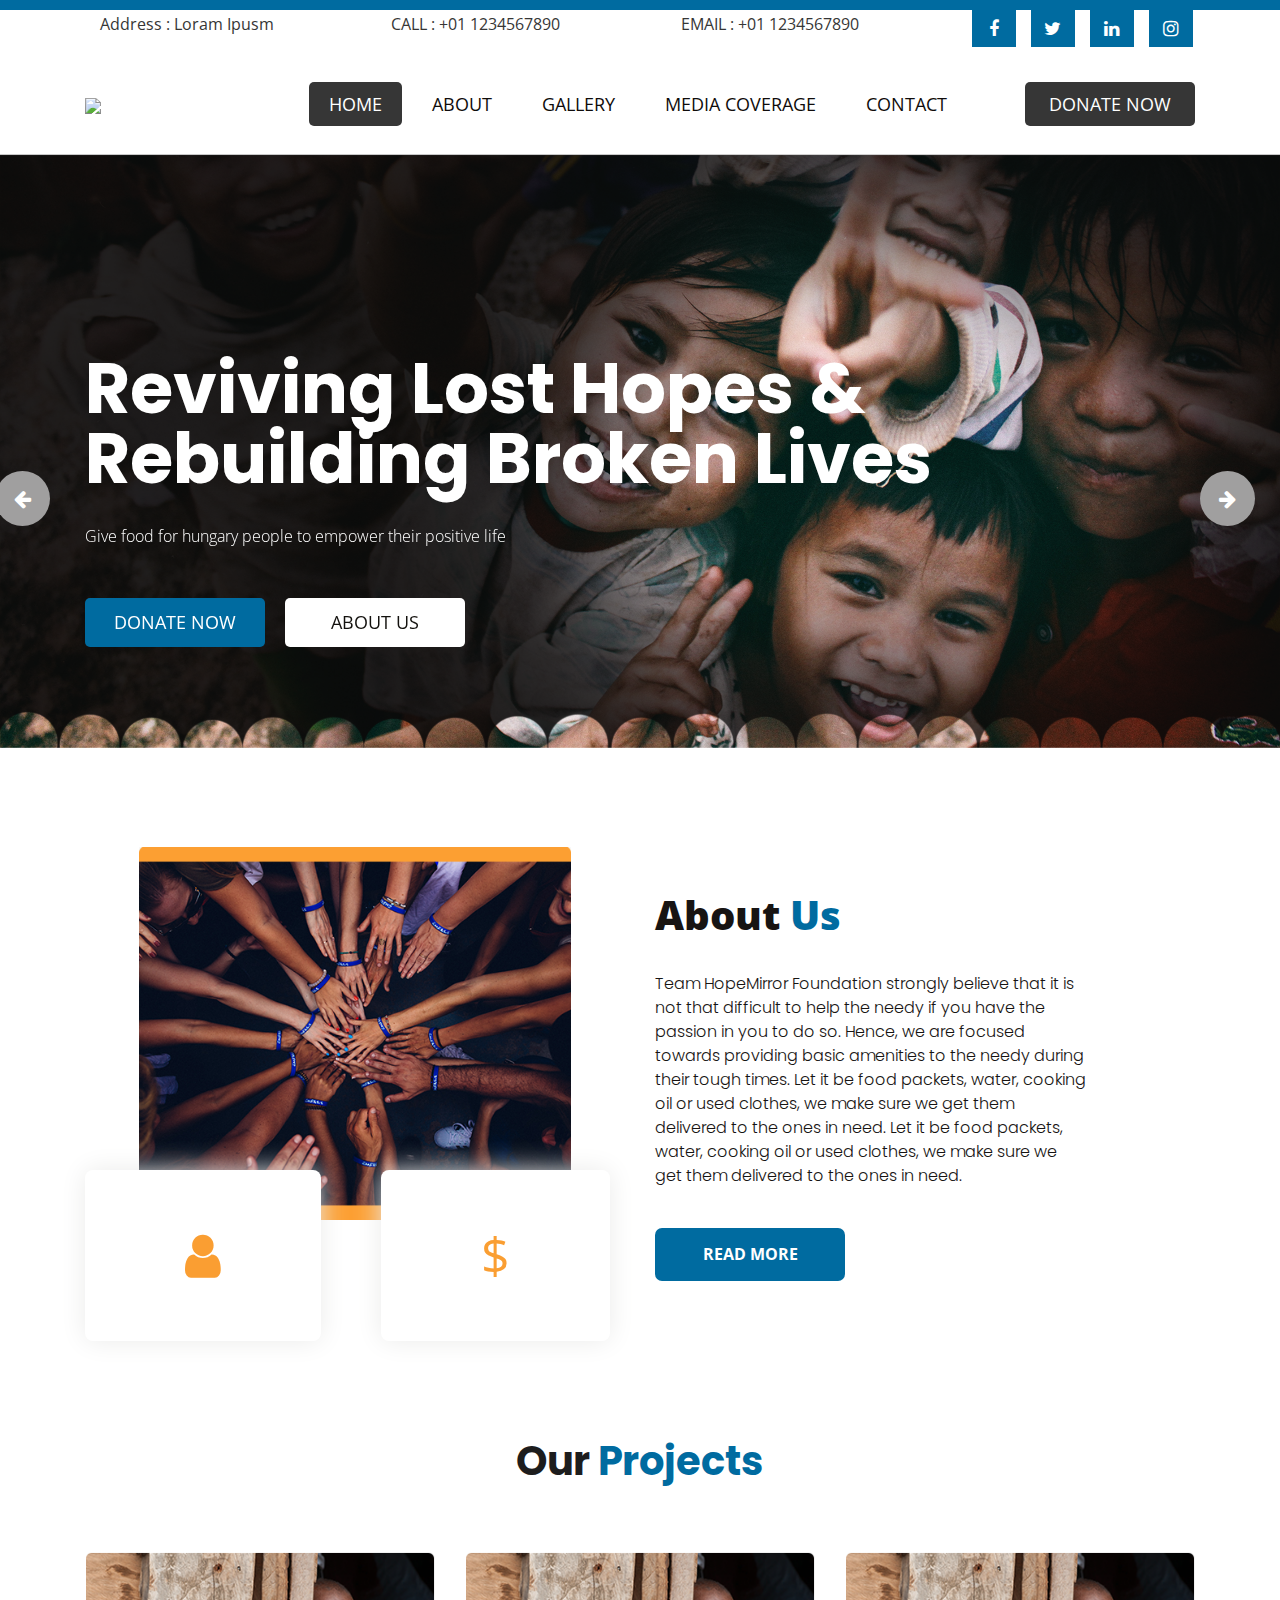
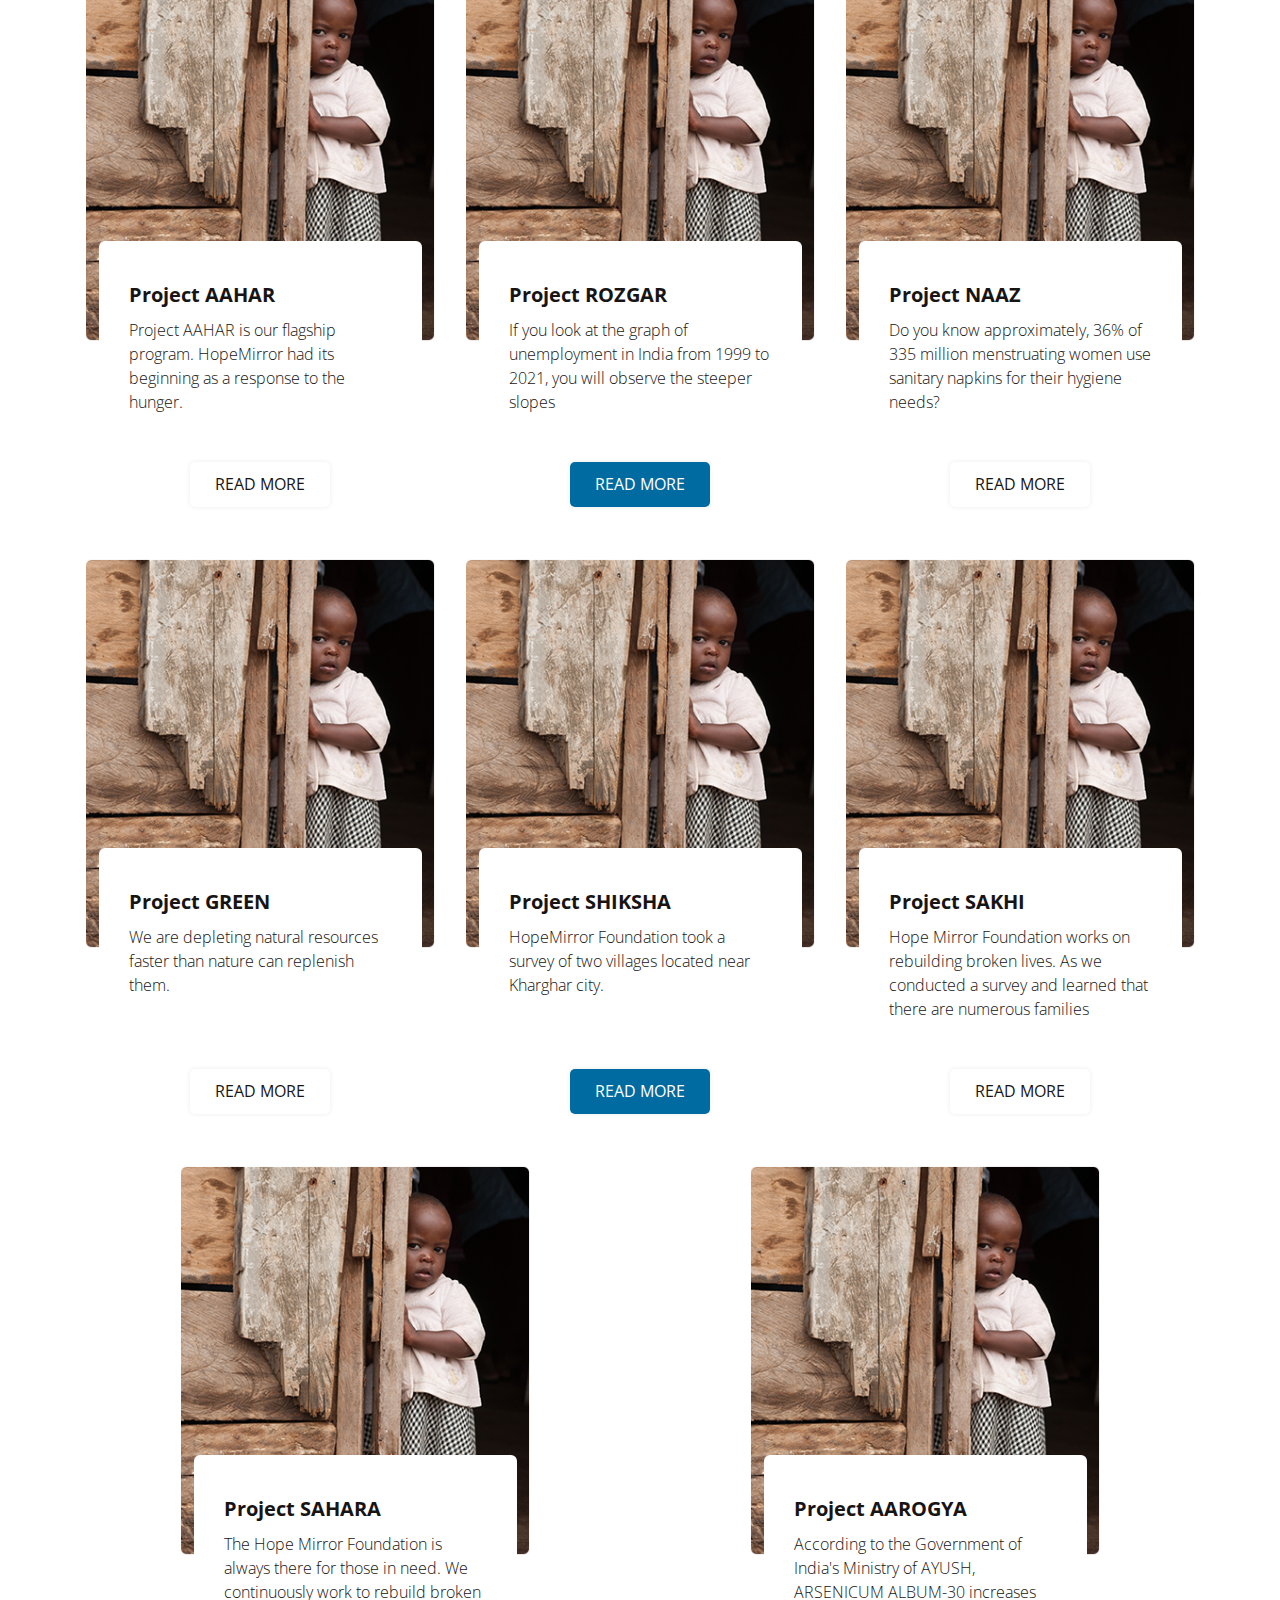
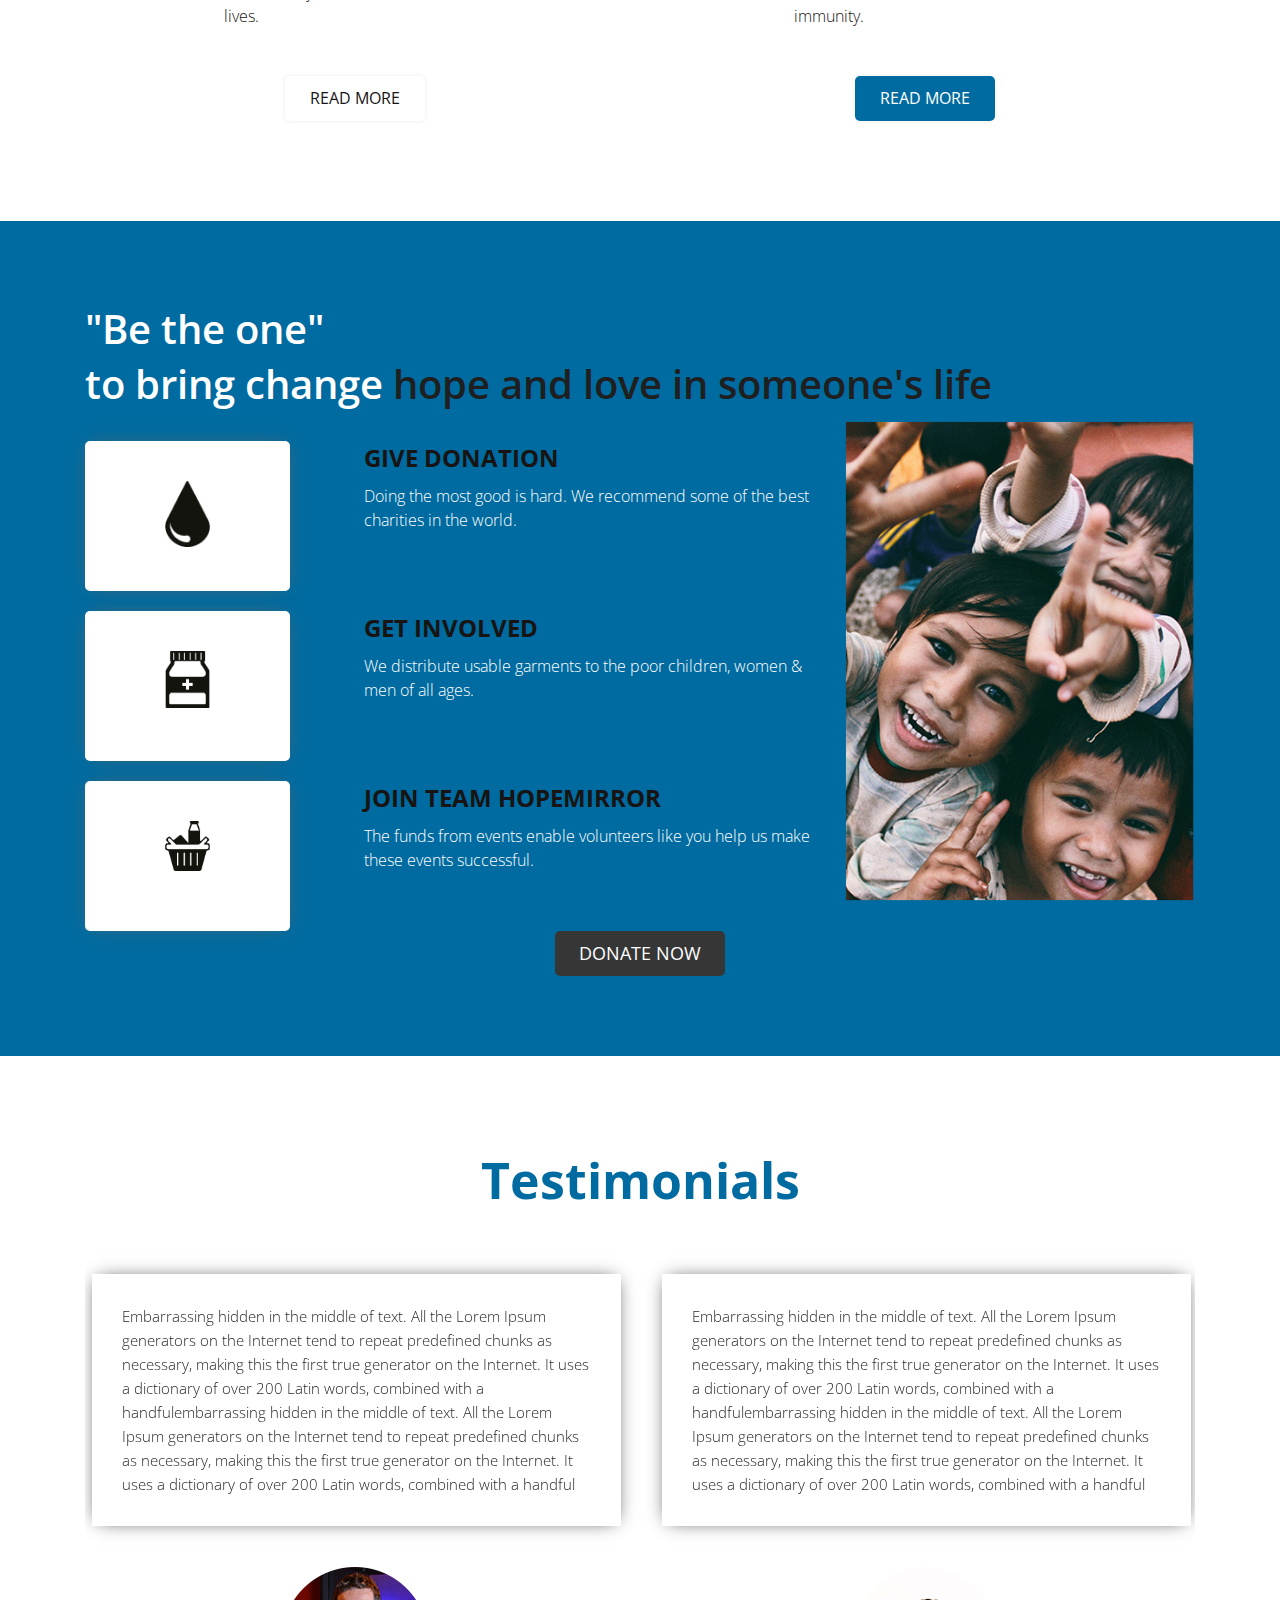
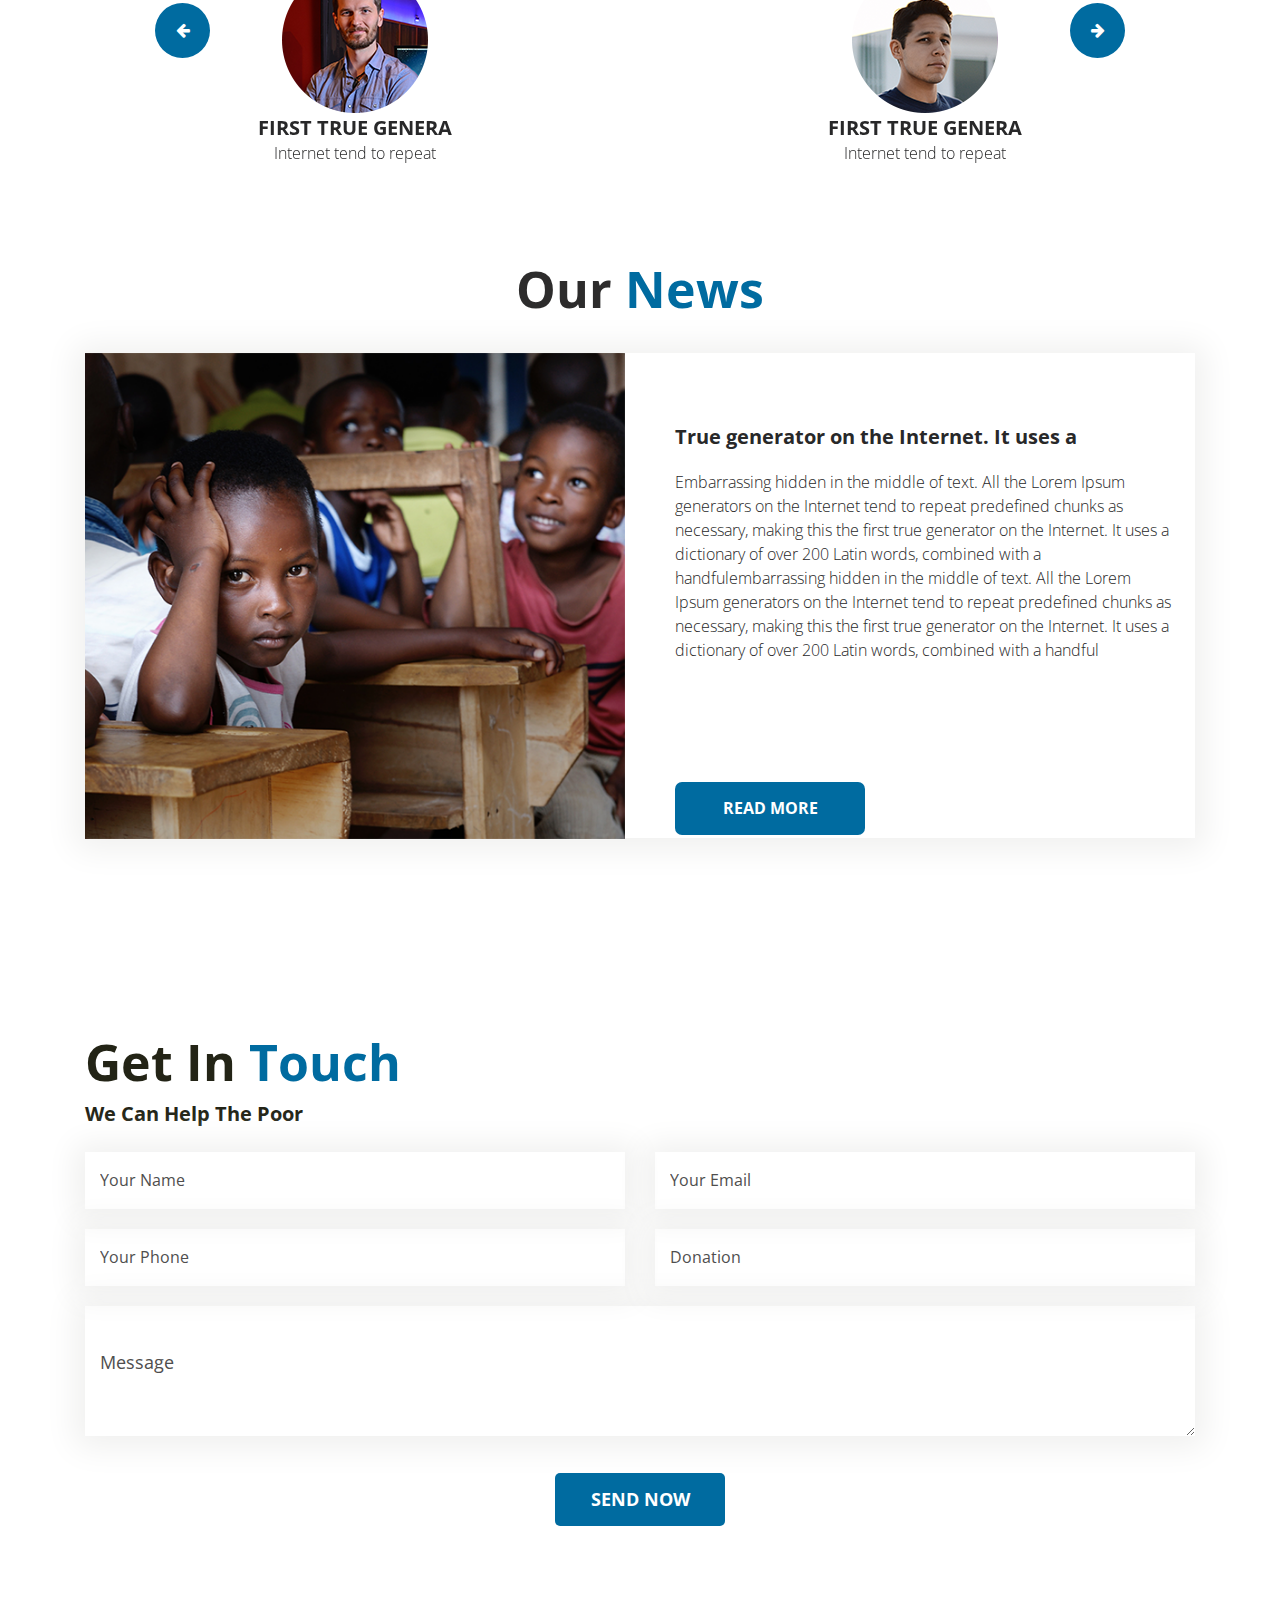
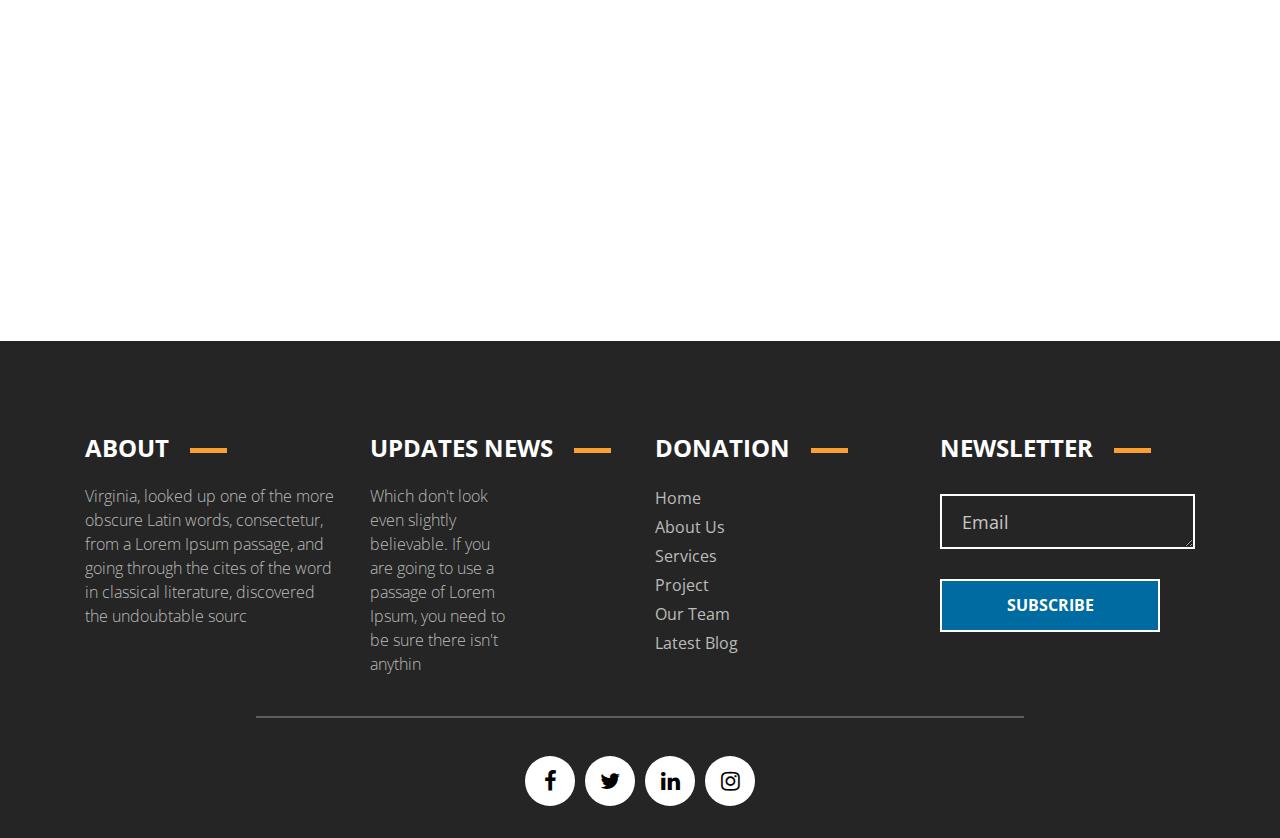
==== index.html @ 9f6bcad6 "Initial Commit" ====
<!DOCTYPE html>
<html lang="en">
  <head>
    <meta charset="utf-8" />

    <meta http-equiv="X-UA-Compatible" content="IE=edge" />
    <meta name="viewport" content="width=device-width, initial-scale=1" />
    <!-- mobile metas -->
    <meta name="viewport" content="width=device-width, initial-scale=1" />
    <meta name="viewport" content="initial-scale=1, maximum-scale=1" />
    <!-- site metas -->
    <title>HopeMirror Organization</title>
    <meta name="keywords" content="" />
    <meta name="description" content="" />
    <meta name="author" content="" />
    <!-- bootstrap css -->
    <link rel="stylesheet" type="text/css" href="css/bootstrap.min.css" />
    <!-- style css -->
    <link rel="stylesheet" type="text/css" href="css/style.css" />
    <!-- Responsive-->
    <link rel="stylesheet" href="css/responsive.css" />
    <!-- fevicon -->
    <link rel="icon" href="images/fevicon.png" type="image/gif" />
    <!-- Scrollbar Custom CSS -->
    <link rel="stylesheet" href="css/jquery.mCustomScrollbar.min.css" />
    <!-- Tweaks for older IEs-->
    <link
      rel="stylesheet"
      href="https://netdna.bootstrapcdn.com/font-awesome/4.0.3/css/font-awesome.css"
    />
    <!-- fonts -->
    <link
      href="https://fonts.googleapis.com/css?family=Open+Sans:400,700,800|Poppins:400,600,700,800&amp;display=swap"
      rel="stylesheet"
    />
    <!-- owl stylesheets -->
    <link rel="stylesheet" href="css/owl.carousel.min.css" />
    <link rel="stylesheet" href="css/owl.theme.default.min.css" />
    <link
      rel="stylesheet"
      href="https://cdnjs.cloudflare.com/ajax/libs/fancybox/2.1.5/jquery.fancybox.min.css"
      media="screen"
    />
  </head>

  <body>
    <!-- header top section start -->
    <div class="header_top_section">
      <div class="container">
        <div class="row">
          <div class="col-sm-12">
            <div class="header_top_main">
              <div class="call_text">
                <a href="#">
                  <!-- <img src="images/map-icon.png" /> -->
                  <span class="padding_15">Address : Loram Ipusm</span></a
                >
              </div>
              <div class="call_text">
                <a href="#">
                  <!-- <img src="images/call-icon.png" /> -->
                  <span class="padding_15">CALL : +01 1234567890</span></a
                >
              </div>
              <div class="call_text">
                <a href="#">
                  <!-- <img src="images/mail-icon.png" /> -->
                  <span class="padding_15">EMAIL : +01 1234567890</span></a
                >
              </div>
              <div class="social_icon_top">
                <ul>
                  <li>
                    <a href="#"
                      ><i class="fa fa-facebook" aria-hidden="true"></i
                    ></a>
                  </li>
                  <li>
                    <a href="#"
                      ><i class="fa fa-twitter" aria-hidden="true"></i
                    ></a>
                  </li>
                  <li>
                    <a href="#"
                      ><i class="fa fa-linkedin" aria-hidden="true"></i
                    ></a>
                  </li>
                  <li>
                    <a href="#"
                      ><i class="fa fa-instagram" aria-hidden="true"></i
                    ></a>
                  </li>
                </ul>
              </div>
            </div>
          </div>
        </div>
      </div>
    </div>

    <!-- header top section start -->
    <!-- header section start -->
    <div class="header_section">
      <div class="container">
        <nav class="navbar navbar-expand-lg navbar-light bg-light">
          <div class="logo">
            <a href="index.html"
              ><img src="https://www.hopemirror.org/img/hopemirrorlogo.png"
            /></a>
          </div>
          <button
            class="navbar-toggler"
            type="button"
            data-toggle="collapse"
            data-target="#navbarSupportedContent"
            aria-controls="navbarSupportedContent"
            aria-expanded="false"
            aria-label="Toggle navigation"
          >
            <span class="navbar-toggler-icon"></span>
          </button>
          <div class="collapse navbar-collapse" id="navbarSupportedContent">
            <ul class="navbar-nav mr-auto">
              <li class="nav-item active">
                <a class="nav-link" href="index.html">HOME</a>
              </li>
              <li class="nav-item">
                <a class="nav-link" href="about.html">About</a>
              </li>
              <li class="nav-item">
                <a class="nav-link" href="causes.html">Gallery</a>
              </li>
              <li class="nav-item">
                <a class="nav-link" href="donater.html">Media Coverage</a>
              </li>
              <li class="nav-item">
                <a class="nav-link" href="contact.html">Contact</a>
              </li>
            </ul>
            <form class="form-inline my-2 my-lg-0">
              <div class="donate_bt"><a href="donater.html">Donate Now</a></div>
            </form>
          </div>
        </nav>
      </div>
    </div>
    <!-- header section end -->
    <!-- banner section start -->
    <div class="banner_section layout_padding">
      <div class="container">
        <div class="row">
          <div class="col-sm-12">
            <div class="banner_taital_main">
              <div id="main_slider" class="carousel slide" data-ride="carousel">
                <div class="carousel-inner">
                  <div class="carousel-item active">
                    <h1 class="banner_taital">
                      Reviving Lost Hopes & <br />Rebuilding Broken Lives
                    </h1>
                    <p class="also_text">
                      Give food for hungary people to empower their positive
                      life
                    </p>
                    <div class="btn_main">
                      <div class="started_text active">
                        <a href="#">Donate Now</a>
                      </div>
                      <div class="started_text"><a href="#">About Us</a></div>
                    </div>
                  </div>
                  <div class="carousel-item">
                    <h1 class="banner_taital">We Can <br />Help The Poor</h1>
                    <p class="also_text">
                      Editors now use Lorem Ipsum as their default model text,
                      and a search for &#39;lorem ipsum&#39; will uncover many
                      web sites still in their infancy
                    </p>
                    <div class="btn_main">
                      <div class="started_text active">
                        <a href="#">Donate Now</a>
                      </div>
                      <div class="started_text"><a href="#">About Us</a></div>
                    </div>
                  </div>
                  <div class="carousel-item">
                    <h1 class="banner_taital">We Can <br />Help The Poor</h1>
                    <p class="also_text">
                      Editors now use Lorem Ipsum as their default model text,
                      and a search for &#39;lorem ipsum&#39; will uncover many
                      web sites still in their infancy
                    </p>
                    <div class="btn_main">
                      <div class="started_text active">
                        <a href="#">Donate Now</a>
                      </div>
                      <div class="started_text"><a href="#">About Us</a></div>
                    </div>
                  </div>
                </div>
                <a
                  class="carousel-control-prev"
                  href="#main_slider"
                  role="button"
                  data-slide="prev"
                >
                  <i class="fa fa-arrow-left"></i>
                </a>
                <a
                  class="carousel-control-next"
                  href="#main_slider"
                  role="button"
                  data-slide="next"
                >
                  <i class="fa fa-arrow-right"></i>
                </a>
              </div>
            </div>
          </div>
        </div>
      </div>
    </div>
    <!-- banner section end -->
    <!-- about sectuion start -->
    <div class="about_section layout_padding">
      <div class="container">
        <div class="row">
          <div class="col-md-6">
            <div class="about_img"><img src="images/about-img.png" /></div>
            <div class="about_main">
              <div class="about_box">
                <div class="user_icon">
                  <i class="fa fa-user" aria-hidden="true"></i>
                </div>
              </div>
              <div class="about_box_1">
                <div class="user_icon">$</div>
              </div>
            </div>
          </div>
          <div class="col-md-6">
            <h1 class="about_taital">
              About <span style="color: #006ba0">Us</span>
            </h1>
            <p class="about_text">
              Team HopeMirror Foundation strongly believe that it is not that
              difficult to help the needy if you have the passion in you to do
              so. Hence, we are focused towards providing basic amenities to the
              needy during their tough times. Let it be food packets, water,
              cooking oil or used clothes, we make sure we get them delivered to
              the ones in need. Let it be food packets, water, cooking oil or
              used clothes, we make sure we get them delivered to the ones in
              need.
            </p>
            <div class="read_bt_1"><a href="#">Read More</a></div>
          </div>
        </div>
      </div>
    </div>
    <!-- about sectuion end -->
    <!-- causes section start -->
    <div class="causes_section layout_padding">
      <div class="container">
        <div class="row">
          <div class="col-sm-12">
            <h1 class="causes_taital">
              Our <span style="color: #006ba0">Projects</span>
            </h1>
            <!-- <p class="causes_text">
              There are many variations of passages of Lorem Ipsum available,
              but the majority have suffered alteratio
            </p> -->
          </div>
        </div>
        <div class="causes_section_2">
          <div class="row">
            <div class="col-lg-4 col-sm-12 col-md-4">
              <div class="causes_img"><img src="images/img-1.png" /></div>
              <div class="box_main">
                <h4 class="children_text">Project AAHAR</h4>
                <p class="middle_text">
                  Project AAHAR is our flagship program. HopeMirror had its
                  beginning as a response to the hunger.
                </p>
              </div>
              <div class="readmore_bt"><a href="#">Read More</a></div>
            </div>
            <div class="col-lg-4 col-sm-12 col-md-4">
              <div class="causes_img"><img src="images/img-1.png" /></div>
              <div class="box_main">
                <h4 class="children_text">Project ROZGAR</h4>
                <p class="middle_text">
                  If you look at the graph of unemployment in India from 1999 to
                  2021, you will observe the steeper slopes
                </p>
              </div>
              <div class="readmore_bt active"><a href="#">Read More</a></div>
            </div>
            <div class="col-lg-4 col-sm-12 col-md-4">
              <div class="causes_img"><img src="images/img-1.png" /></div>
              <div class="box_main">
                <h4 class="children_text">Project NAAZ</h4>
                <p class="middle_text">
                  Do you know approximately, 36% of 335 million menstruating
                  women use sanitary napkins for their hygiene needs?
                </p>
              </div>
              <div class="readmore_bt"><a href="#">Read More</a></div>
            </div>
          </div>
          <br /><br />
          <div class="row">
            <div class="col-lg-4 col-sm-12 col-md-4">
              <div class="causes_img"><img src="images/img-1.png" /></div>
              <div class="box_main">
                <h4 class="children_text">Project GREEN</h4>
                <p class="middle_text">
                  We are depleting natural resources faster than nature can
                  replenish them.
                </p>
              </div>
              <div class="readmore_bt"><a href="#">Read More</a></div>
            </div>
            <div class="col-lg-4 col-sm-12 col-md-4">
              <div class="causes_img"><img src="images/img-1.png" /></div>
              <div class="box_main">
                <h4 class="children_text">Project SHIKSHA</h4>
                <p class="middle_text">
                  HopeMirror Foundation took a survey of two villages located
                  near Kharghar city.
                </p>
              </div>
              <div class="readmore_bt active"><a href="#">Read More</a></div>
            </div>
            <div class="col-lg-4 col-sm-12 col-md-4">
              <div class="causes_img"><img src="images/img-1.png" /></div>
              <div class="box_main">
                <h4 class="children_text">Project SAKHI</h4>
                <p class="middle_text">
                  Hope Mirror Foundation works on rebuilding broken lives. As we
                  conducted a survey and learned that there are numerous
                  families
                </p>
              </div>
              <div class="readmore_bt"><a href="#">Read More</a></div>
            </div>
          </div>
          <br /><br />
          <div class="row justify-content-around">
            <div class="col-lg-4 col-sm-12 col-md-4">
              <div class="causes_img"><img src="images/img-1.png" /></div>
              <div class="box_main">
                <h4 class="children_text">Project SAHARA</h4>
                <p class="middle_text">
                  The Hope Mirror Foundation is always there for those in need.
                  We continuously work to rebuild broken lives.
                </p>
              </div>
              <div class="readmore_bt"><a href="#">Read More</a></div>
            </div>
            <div class="col-lg-4 col-sm-12 col-md-4">
              <div class="causes_img"><img src="images/img-1.png" /></div>
              <div class="box_main">
                <h4 class="children_text">Project AAROGYA</h4>
                <p class="middle_text">
                  According to the Government of India's Ministry of AYUSH,
                  ARSENICUM ALBUM-30 increases immunity.
                </p>
              </div>
              <div class="readmore_bt active"><a href="#">Read More</a></div>
            </div>
          </div>
        </div>
      </div>
    </div>
    <!-- causes section end -->
    <!-- blog section start -->
    <div class="blog_section layout_padding">
      <div class="container">
        <div class="row">
          <div class="col-sm-12">
            <h1 class="blog_text">
              "Be the one" <br />to bring change
              <span style="color: #1f1f1f"
                >hope and love in someone's life</span
              >
            </h1>
          </div>
        </div>
        <div class="blog_section_2">
          <div class="row">
            <div class="col-md-8">
              <div class="blog_taital_main">
                <div class="blog_left">
                  <div class="blog_box_main">
                    <div class="food_icon">
                      <img src="images/icon-1.png" class="image_1" />
                      <img src="images/icon-4.png" class="image_2" />
                    </div>
                  </div>
                </div>
                <div class="blog_right">
                  <h3 class="water_text">Give Donation</h3>
                  <p class="looked_text">
                    Doing the most good is hard. We recommend some of the best
                    charities in the world.
                  </p>
                </div>
              </div>
              <div class="blog_taital_main">
                <div class="blog_left">
                  <div class="blog_box_main">
                    <div class="food_icon">
                      <img src="images/icon-2.png" class="image_1" />
                      <img src="images/icon-5.png" class="image_2" />
                    </div>
                  </div>
                </div>
                <div class="blog_right">
                  <h3 class="water_text">Get Involved</h3>
                  <p class="looked_text">
                    We distribute usable garments to the poor children, women &
                    men of all ages.
                  </p>
                </div>
              </div>
              <div class="blog_taital_main">
                <div class="blog_left">
                  <div class="blog_box_main">
                    <div class="food_icon">
                      <img src="images/icon-3.png" class="image_1" />
                      <img src="images/icon-6.png" class="image_2" />
                    </div>
                  </div>
                </div>
                <div class="blog_right">
                  <h3 class="water_text">Join Team HopeMirror</h3>
                  <p class="looked_text">
                    The funds from events enable volunteers like you help us
                    make these events successful.
                  </p>
                </div>
              </div>
            </div>
            <div class="col-md-4">
              <div class="blog_img"><img src="images/blog-img.png" /></div>
            </div>
          </div>
        </div>
        <form class="form-inline my-2 my-lg-0">
          <div class="donate_bt"><a href="donater.html">Donate Now</a></div>
        </form>
      </div>
    </div>
    <!-- blog section end -->
    <!-- mission section start -->
    <!-- <div class="mission_section layout_padding">
      <div class="container">
        <div class="row">
          <div class="col-sm-12">
            <h1 class="mission_taital">Our Mission</h1>
            <p class="mission_text">
              There are many variations of passages of Lorem Ipsum available,
              but the majority have suffered alteration in some form, by
              injected humour
            </p>
            <div class="video_bt">
              <div class="play_icon"><img src="images/play-icon.png" /></div>
            </div>
            <div class="seemore_bt"><a href="#">See More</a></div>
          </div>
        </div>
      </div>
    </div> -->
    <!-- mission section end -->

    <!-- donatior section start -->
    <div class="donatior_section layout_padding">
      <div class="container">
        <div class="row">
          <div class="col-md-12">
            <h1 class="donatior_taital">
              <span style="color: #006ba0">Testimonials</span>
            </h1>
          </div>
        </div>
        <div id="my_slider" class="carousel slide" data-ride="carousel">
          <div class="carousel-inner">
            <div class="carousel-item active">
              <div class="donatior_section_2">
                <div class="row">
                  <div class="col-md-6">
                    <p class="lorem_text">
                      Embarrassing hidden in the middle of text. All the Lorem
                      Ipsum generators on the Internet tend to repeat predefined
                      chunks as necessary, making this the first true generator
                      on the Internet. It uses a dictionary of over 200 Latin
                      words, combined with a handfulembarrassing hidden in the
                      middle of text. All the Lorem Ipsum generators on the
                      Internet tend to repeat predefined chunks as necessary,
                      making this the first true generator on the Internet. It
                      uses a dictionary of over 200 Latin words, combined with a
                      handful
                    </p>
                    <div class="client_img">
                      <img src="images/client-img1.png" />
                    </div>
                    <h3 class="client_name">first true genera</h3>
                    <p class="repeat_text">Internet tend to repeat</p>
                  </div>
                  <div class="col-md-6">
                    <p class="lorem_text">
                      Embarrassing hidden in the middle of text. All the Lorem
                      Ipsum generators on the Internet tend to repeat predefined
                      chunks as necessary, making this the first true generator
                      on the Internet. It uses a dictionary of over 200 Latin
                      words, combined with a handfulembarrassing hidden in the
                      middle of text. All the Lorem Ipsum generators on the
                      Internet tend to repeat predefined chunks as necessary,
                      making this the first true generator on the Internet. It
                      uses a dictionary of over 200 Latin words, combined with a
                      handful
                    </p>
                    <div class="client_img">
                      <img src="images/client-img2.png" />
                    </div>
                    <h3 class="client_name">first true genera</h3>
                    <p class="repeat_text">Internet tend to repeat</p>
                  </div>
                </div>
              </div>
            </div>
            <div class="carousel-item">
              <div class="donatior_section_2">
                <div class="row">
                  <div class="col-md-6">
                    <p class="lorem_text">
                      Embarrassing hidden in the middle of text. All the Lorem
                      Ipsum generators on the Internet tend to repeat predefined
                      chunks as necessary, making this the first true generator
                      on the Internet. It uses a dictionary of over 200 Latin
                      words, combined with a handfulembarrassing hidden in the
                      middle of text. All the Lorem Ipsum generators on the
                      Internet tend to repeat predefined chunks as necessary,
                      making this the first true generator on the Internet. It
                      uses a dictionary of over 200 Latin words, combined with a
                      handful
                    </p>
                    <div class="client_img">
                      <img src="images/client-img1.png" />
                    </div>
                    <h3 class="client_name">first true genera</h3>
                    <p class="repeat_text">Internet tend to repeat</p>
                  </div>
                  <div class="col-md-6">
                    <p class="lorem_text">
                      Embarrassing hidden in the middle of text. All the Lorem
                      Ipsum generators on the Internet tend to repeat predefined
                      chunks as necessary, making this the first true generator
                      on the Internet. It uses a dictionary of over 200 Latin
                      words, combined with a handfulembarrassing hidden in the
                      middle of text. All the Lorem Ipsum generators on the
                      Internet tend to repeat predefined chunks as necessary,
                      making this the first true generator on the Internet. It
                      uses a dictionary of over 200 Latin words, combined with a
                      handful
                    </p>
                    <div class="client_img">
                      <img src="images/client-img2.png" />
                    </div>
                    <h3 class="client_name">first true genera</h3>
                    <p class="repeat_text">Internet tend to repeat</p>
                  </div>
                </div>
              </div>
            </div>
            <div class="carousel-item">
              <div class="donatior_section_2">
                <div class="row">
                  <div class="col-md-6">
                    <p class="lorem_text">
                      Embarrassing hidden in the middle of text. All the Lorem
                      Ipsum generators on the Internet tend to repeat predefined
                      chunks as necessary, making this the first true generator
                      on the Internet. It uses a dictionary of over 200 Latin
                      words, combined with a handfulembarrassing hidden in the
                      middle of text. All the Lorem Ipsum generators on the
                      Internet tend to repeat predefined chunks as necessary,
                      making this the first true generator on the Internet. It
                      uses a dictionary of over 200 Latin words, combined with a
                      handful
                    </p>
                    <div class="client_img">
                      <img src="images/client-img1.png" />
                    </div>
                    <h3 class="client_name">first true genera</h3>
                    <p class="repeat_text">Internet tend to repeat</p>
                  </div>
                  <div class="col-md-6">
                    <p class="lorem_text">
                      Embarrassing hidden in the middle of text. All the Lorem
                      Ipsum generators on the Internet tend to repeat predefined
                      chunks as necessary, making this the first true generator
                      on the Internet. It uses a dictionary of over 200 Latin
                      words, combined with a handfulembarrassing hidden in the
                      middle of text. All the Lorem Ipsum generators on the
                      Internet tend to repeat predefined chunks as necessary,
                      making this the first true generator on the Internet. It
                      uses a dictionary of over 200 Latin words, combined with a
                      handful
                    </p>
                    <div class="client_img">
                      <img src="images/client-img2.png" />
                    </div>
                    <h3 class="client_name">first true genera</h3>
                    <p class="repeat_text">Internet tend to repeat</p>
                  </div>
                </div>
              </div>
            </div>
          </div>
          <a
            class="carousel-control-prev"
            href="#my_slider"
            role="button"
            data-slide="prev"
          >
            <i class="fa fa-arrow-left"></i>
          </a>
          <a
            class="carousel-control-next"
            href="#my_slider"
            role="button"
            data-slide="next"
          >
            <i class="fa fa-arrow-right"></i>
          </a>
        </div>
      </div>
    </div>
    <!-- donatior section end -->
    <!-- news section start -->
    <div class="news_section layout_padding">
      <div class="container">
        <div class="row">
          <div class="col-md-12">
            <h1 class="donatior_taital">
              Our <span style="color: #006ba0">News</span>
            </h1>
          </div>
        </div>
        <div class="news_section_2">
          <div class="row">
            <div class="col-md-6">
              <div class="news_img"><img src="images/news-img.png" /></div>
            </div>
            <div class="col-md-6">
              <div class="news_taital_main">
                <h3 class="news_text">
                  True generator on the Internet. It uses a
                </h3>
                <p class="dummy_text">
                  Embarrassing hidden in the middle of text. All the Lorem Ipsum
                  generators on the Internet tend to repeat predefined chunks as
                  necessary, making this the first true generator on the
                  Internet. It uses a dictionary of over 200 Latin words,
                  combined with a handfulembarrassing hidden in the middle of
                  text. All the Lorem Ipsum generators on the Internet tend to
                  repeat predefined chunks as necessary, making this the first
                  true generator on the Internet. It uses a dictionary of over
                  200 Latin words, combined with a handful
                </p>
                <div class="readmore_bt_1"><a href="#">Read More</a></div>
              </div>
            </div>
          </div>
        </div>
      </div>
    </div>
    <!-- news section end -->

    <!-- contact section start -->
    <div class="contact_section layout_padding">
      <div class="container">
        <div class="row">
          <div class="col-sm-12">
            <h1 class="contact_taital">
              Get In <span style="color: #006ba0">Touch</span>
            </h1>
            <div class="contact_text">We Can Help The Poor</div>
          </div>
        </div>
        <div class="contact_section_2">
          <div class="row">
            <div class="col-md-12">
              <div class="mail_section map_form_container">
                <form action="">
                  <div class="row">
                    <div class="col-md-6">
                      <input
                        type="text"
                        class="mail_text"
                        placeholder="Your Name"
                        name="Your Name"
                      />
                    </div>
                    <div class="col-md-6">
                      <input
                        type="text"
                        class="mail_text"
                        placeholder="Your Email"
                        name="Your Email"
                      />
                    </div>
                    <div class="col-md-6">
                      <input
                        type="text"
                        class="mail_text"
                        placeholder="Your Phone"
                        name="Your Phone"
                      />
                    </div>
                    <div class="col-md-6">
                      <input
                        type="text"
                        class="mail_text"
                        placeholder="Donation"
                        name="Donation"
                      />
                    </div>
                  </div>
                  <textarea
                    class="massage-bt"
                    placeholder="Message"
                    rows="5"
                    id="comment"
                    name="Message"
                  ></textarea>
                  <div class="btn_main">
                    <div class="send_bt active"><a href="#">Send Now</a></div>
                  </div>
                </form>
                <div class="map_main map_container">
                  <div class="map-responsive">
                    <iframe
                      src="https://www.google.com/maps/embed/v1/place?key=AIzaSyA0s1a7phLN0iaD6-UE7m4qP-z21pH0eSc&amp;q=Eiffel+Tower+Paris+France"
                      width="600"
                      height="368"
                      frameborder="0"
                      style="border: 0; width: 100%"
                      allowfullscreen=""
                    ></iframe>
                  </div>
                </div>
              </div>
            </div>
          </div>
        </div>
      </div>
    </div>
    <!-- contact section end -->

    <!-- footer section start -->
    <div class="footer_section layout_padding">
      <div class="container">
        <div class="footer_section_2">
          <div class="row">
            <div class="col-lg-3 col-sm-6">
              <h2 class="useful_text">
                About<span class="border_left15"
                  ><img src="images/border.png"
                /></span>
              </h2>
              <p class="shop_text">
                Virginia, looked up one of the more obscure Latin words,
                consectetur, from a Lorem Ipsum passage, and going through the
                cites of the word in classical literature, discovered the
                undoubtable sourc
              </p>
            </div>
            <div class="col-lg-3 col-sm-6">
              <h2 class="useful_text">
                Updates News<span class="border_left15"
                  ><img src="images/border.png"
                /></span>
              </h2>
              <p class="footer_text">
                Which don&#39;t look even slightly believable. If you are going
                to use a passage of Lorem Ipsum, you need to be sure there
                isn&#39;t anythin
              </p>
            </div>
            <div class="col-lg-3 col-sm-6">
              <h2 class="useful_text">
                Donation<span class="border_left15"
                  ><img src="images/border.png"
                /></span>
              </h2>
              <div class="footer_menu">
                <ul>
                  <li><a href="index.html">Home</a></li>
                  <li><a href="about.html">About Us</a></li>
                  <li><a href="#">Services</a></li>
                  <li><a href="#">Project</a></li>
                  <li><a href="#">Our Team</a></li>
                  <li><a href="blog.html">Latest Blog</a></li>
                </ul>
              </div>
            </div>
            <div class="col-lg-3 col-sm-6">
              <h2 class="useful_text">
                Newsletter<span class="border_left15"
                  ><img src="images/border.png"
                /></span>
              </h2>
              <div class="form-group">
                <textarea
                  class="update_mail"
                  placeholder="Email"
                  rows="5"
                  id="comment"
                  name="Email"
                ></textarea>
                <div class="subscribe_bt"><a href="#">Subscribe</a></div>
              </div>
            </div>
          </div>
        </div>
        <div class="social_icon">
          <ul>
            <li>
              <a href="#"><i class="fa fa-facebook" aria-hidden="true"></i></a>
            </li>
            <li>
              <a href="#"><i class="fa fa-twitter" aria-hidden="true"></i></a>
            </li>
            <li>
              <a href="#"><i class="fa fa-linkedin" aria-hidden="true"></i></a>
            </li>
            <li>
              <a href="#"><i class="fa fa-instagram" aria-hidden="true"></i></a>
            </li>
          </ul>
        </div>
      </div>
    </div>
    <!-- footer section end -->
    <!-- Javascript files-->
    <script
      data-cfasync="false"
      src="/cdn-cgi/scripts/5c5dd728/cloudflare-static/email-decode.min.js"
    ></script>
    <script src="js/jquery.min.js"></script>
    <script src="js/popper.min.js"></script>
    <script src="js/bootstrap.bundle.min.js"></script>
    <script src="js/jquery-3.0.0.min.js"></script>
    <script src="js/plugin.js"></script>
    <!-- sidebar -->
    <script src="js/jquery.mCustomScrollbar.concat.min.js"></script>
    <script src="js/custom.js"></script>

    <!-- <include id="includedContent"></include> -->
    <!-- <script>
      $(function () {
        $("#includedContent").load("../htmlads.html");
      });
    </script> -->

    <script type="text/javascript" style="display: none" async></script>

    <script type="text/javascript" data-cfasync="false"></script>
  </body>
</html>
---- css/style.css ----
/*--------------------------------------------------------------------- File Name: style.css ---------------------------------------------------------------------*/

/*--------------------------------------------------------------------- import Fonts ---------------------------------------------------------------------*/

@import url("https://fonts.googleapis.com/css?family=Rajdhani:300,400,500,600,700");
@import url("https://fonts.googleapis.com/css?family=Poppins:100,100i,200,200i,300,300i,400,400i,500,500i,600,600i,700,700i,800,800i,900,900i");
@font-face {
  font-family: "Righteous";
  src: url("../fonts/BalooChettan-Regular.ttf");
  src: url("../fonts/BalooChettan-Regular.ttf");
}

/*****---------------------------------------- 1) font-family: 'Rajdhani', sans-serif;
 2) font-family: 'Poppins', sans-serif;
 ----------------------------------------*****/

/*--------------------------------------------------------------------- import Files ---------------------------------------------------------------------*/

@import url(animate.min.css);
@import url(normalize.css);
@import url(icomoon.css);
@import url(css/font-awesome.min.css);
@import url(meanmenu.css);
@import url(owl.carousel.min.css);
@import url(swiper.min.css);
@import url(slick.css);
@import url(jquery.fancybox.min.css);
@import url(jquery-ui.css);
@import url(nice-select.css);
/*--------------------------------------------------------------------- skeleton ---------------------------------------------------------------------*/

* {
  box-sizing: border-box !important;
  transition: ease all 0.5s;
}

html {
  scroll-behavior: smooth;
}

body {
  color: #666666;
  font-size: 14px;
  line-height: 1.80857;
  font-weight: normal;
  overflow-x: hidden;
  font-family: "Open Sans", sans-serif;
}

a {
  color: #1f1f1f;
  text-decoration: none !important;
  outline: none !important;
  -webkit-transition: all 0.3s ease-in-out;
  -moz-transition: all 0.3s ease-in-out;
  -ms-transition: all 0.3s ease-in-out;
  -o-transition: all 0.3s ease-in-out;
  transition: all 0.3s ease-in-out;
}

h1,
h2,
h3,
h4,
h5,
h6 {
  letter-spacing: 0;
  font-weight: normal;
  position: relative;
  padding: 0 0 10px 0;
  font-weight: normal;
  line-height: normal;
  color: #111111;
  margin: 0;
}

h1 {
  font-size: 24px;
}

h2 {
  font-size: 22px;
}

h3 {
  font-size: 18px;
}

h4 {
  font-size: 16px;
}

h5 {
  font-size: 14px;
}

h6 {
  font-size: 13px;
}

*,
*::after,
*::before {
  -webkit-box-sizing: border-box;
  -moz-box-sizing: border-box;
  box-sizing: border-box;
}

h1 a,
h2 a,
h3 a,
h4 a,
h5 a,
h6 a {
  color: #212121;
  text-decoration: none !important;
  opacity: 1;
}

button:focus {
  outline: none;
}

ul,
li,
ol {
  margin: 0px;
  padding: 0px;
  list-style: none;
}

p {
  margin: 20px;
  font-weight: 300;
  font-size: 15px;
  line-height: 24px;
}

a {
  color: #222222;
  text-decoration: none;
  outline: none !important;
}

a,
.btn {
  text-decoration: none !important;
  outline: none !important;
  -webkit-transition: all 0.3s ease-in-out;
  -moz-transition: all 0.3s ease-in-out;
  -ms-transition: all 0.3s ease-in-out;
  -o-transition: all 0.3s ease-in-out;
  transition: all 0.3s ease-in-out;
}

img {
  max-width: 100%;
  height: auto;
}

:focus {
  outline: 0;
}

.paddind_bottom_0 {
  padding-bottom: 0 !important;
}

.btn-custom {
  margin-top: 20px;
  background-color: transparent !important;
  border: 2px solid #ddd;
  padding: 12px 40px;
  font-size: 16px;
}

.lead {
  font-size: 18px;
  line-height: 30px;
  color: #767676;
  margin: 0;
  padding: 0;
}

.form-control:focus {
  border-color: #ffffff !important;
  box-shadow: 0 0 0 0.2rem rgba(255, 255, 255, 0.25);
}

.navbar-form input {
  border: none !important;
}

.badge {
  font-weight: 500;
}

blockquote {
  margin: 20px 0 20px;
  padding: 30px;
}

button {
  border: 0;
  margin: 0;
  padding: 0;
  cursor: pointer;
}

.full {
  float: left;
  width: 100%;
}

.layout_padding {
  padding-top: 90px;
  padding-bottom: 0px;
}

.padding_0 {
  padding: 0px;
}

/* header top section start */

.header_top_section {
  width: 100%;
  display: flex;
  background-color: #fff;
  height: auto;
  border-top: 10px solid #006ba0;
}

.header_top_main {
  display: flex;
}

.call_text {
  width: 100%;
  float: left;
  font-size: 16px;
  color: #363636;
}

.call_text a {
  color: #363636;
}

.call_text a:hover {
  color: #006ba0;
}

.padding_15 {
  padding-left: 15px;
}

.social_icon_top {
  width: 82%;
  float: right;
}

.social_icon_top ul {
  margin: 0px;
  padding: 0px;
  display: inline-block;
}

.social_icon_top li {
  float: left;
}

.social_icon_top li a {
  float: left;
  padding: 2px 7px;
  background-color: #006ba0;
  color: #fff;
  font-size: 18px;
  margin-left: 15px;
  width: 44px;
  text-align: center;
}

.social_icon_top li a:hover {
  background-color: #363636;
  color: #ffffff;
}

/* header top section end */

/* header section start */

.header_section {
  width: 100%;
  float: left;
  background-color: #fff;
  padding: 20px 0px;
}

.header_bg {
  border-bottom: 2px solid #006ba0;
}

.bg-light {
  background-color: transparent !important;
}

.logo {
  width: 15%;
  float: left;
}

.mr-auto,
.mx-auto {
  margin: 0 auto;
}

.navbar-expand-lg .navbar-nav .nav-link {
  padding: 6px 20px;
  font-size: 18px;
  color: #0f0c0b;
  background-color: transparent;
  border-radius: 5px;
  text-transform: uppercase;
  margin: 0px 5px;
}

.navbar-light .navbar-nav .nav-link:focus,
.navbar-light .navbar-nav .nav-link:hover {
  color: #ffffff;
  background-color: #363636;
}

.navbar-light .navbar-nav .active > .nav-link,
.navbar-light .navbar-nav .nav-link.active,
.navbar-light .navbar-nav .nav-link.show,
.navbar-light .navbar-nav .show > .nav-link {
  color: #ffffff;
  background-color: #363636;
}

.navbar {
  padding: 0.5rem 0px;
}

.donate_bt {
  width: 170px;
  margin: 0 auto;
}

.donate_bt a {
  width: 100%;
  float: left;
  font-size: 18px;
  color: #ffffff;
  background-color: #363636;
  border-radius: 5px;
  text-align: center;
  padding: 6px;
  text-transform: uppercase;
}

.donate_bt a:hover {
  color: #ffffff;
  background-color: #006ba0;
}

/* header section end */

/* banner section start */

.banner_section {
  width: 100%;
  float: left;
  background-image: url(../images/banner-bg.png);
  height: auto;
  background-size: 100%;
  background-repeat: no-repeat;
}

.banner_taital_main {
  width: 100%;
  float: left;
  padding: 110px 0px;
}

.banner_taital {
  width: 100%;
  float: left;
  font-size: 70px;
  color: #ffffff;
  font-weight: bold;
  line-height: 70px;
  font-family: "Poppins", sans-serif;
}

.also_text {
  width: 60%;
  float: left;
  font-size: 16px;
  color: #ffffff;
  margin-left: 0px;
}

.btn_main {
  width: 100%;
  display: flex;
}

.started_text {
  width: 180px;
  margin-right: 20px;
  margin-top: 30px;
}

.started_text a {
  width: 100%;
  float: left;
  padding: 8px 10px;
  color: #13110e;
  background-color: #ffffff;
  text-align: center;
  font-size: 18px;
  border-radius: 5px;
  text-transform: uppercase;
}

.started_text a:hover {
  color: #ffffff;
  background-color: #006ba0;
}

.started_text.active a {
  color: #ffffff;
  background-color: #006ba0;
}

#main_slider a.carousel-control-prev {
  position: absolute;
  left: -90px;
  top: 40%;
}

#main_slider a.carousel-control-next {
  position: absolute;
  right: -60px;
  top: 40%;
}

#main_slider .carousel-control-prev,
#main_slider .carousel-control-next {
  width: 55px;
  height: 55px;
  background-color: #a09f9f;
  opacity: 1;
  font-size: 20px;
  color: #ffffff;
  border-radius: 100%;
}

#main_slider .carousel-control-prev:hover,
#main_slider .carousel-control-next:hover,
#main_slider .carousel-control-prev:focus,
#main_slider .carousel-control-next:focus {
  background: #006ba0;
  color: #ffffff;
}

/* banner section end */

/* about section start */

.about_section {
  width: 100%;
  float: left;
  padding-bottom: 60px;
  background-image: url(../images/4.png);
}

.about_taital {
  width: 100%;
  float: left;
  font-size: 40px;
  color: #171413;
  font-weight: 800;
  padding-top: 40px;
}

.about_text {
  width: 80%;
  float: left;
  font-size: 16px;
  color: #171413;
  margin-left: 0px;
  font-family: "Poppins", sans-serif;
}

.read_bt_1 {
  width: 190px;
  float: left;
  margin-top: 20px;
}

.read_bt_1 a {
  width: 100%;
  float: left;
  font-size: 16px;
  text-align: center;
  background-color: #006ba0;
  color: #ffffff;
  padding: 12px 0px;
  border-radius: 7px;
  text-transform: uppercase;
  font-weight: bold;
}

.read_bt_1 a:hover {
  background-color: #363636;
  color: #ffffff;
}

.about_img {
  width: 80%;
  position: relative;
  margin: 0 auto;
}

.about_main {
  display: flex;
  position: absolute;
  bottom: -60px;
}

.about_box {
  background-color: #ffffff;
  border-radius: 8px;
  padding: 40px 100px;
  box-shadow: 0px 0px 27px 0px #ebebea;
  margin-right: 30px;
}

.user_icon {
  text-align: center;
  font-size: 50px;
  color: #fa9e32;
}

.user_icon:hover {
  color: #000;
}

.about_box_1 {
  background-color: #ffffff;
  border-radius: 8px;
  padding: 40px 100px;
  box-shadow: 0px 0px 27px 0px #ebebea;
  margin-left: 30px;
}

/* about section end */

/* causes section start */

.causes_section {
  width: 100%;
  float: left;
  margin-bottom: 100px;
  background-image: url(../images/5.png);
}

.causes_taital {
  width: 100%;
  float: left;
  font-size: 40px;
  color: #1d1d1d;
  font-weight: bold;
  font-family: "Poppins", sans-serif;
  text-align: center;
}

.causes_text {
  width: 100%;
  float: left;
  font-size: 16px;
  text-align: center;
  margin: 0px;
  color: #535353;
  text-align: center;
}

.causes_section_2 {
  width: 100%;
  float: left;
  padding-top: 50px;
}

.image {
  display: block;
  width: 100%;
  height: auto;
}

.box_main {
  width: 85%;
  background-color: #ffffff;
  height: auto;
  padding: 40px 30px;
  margin: 0 auto;
  border-radius: 6px;
  position: absolute;
  top: 290px;
  margin-left: 14px;
}

.causes_img {
  width: 100%;
  position: relative;
}

.children_text {
  width: 85%;
  font-size: 20px;
  color: #171413;
  font-weight: bold;
}

.middle_text {
  width: 100%;
  float: left;
  font-size: 16px;
  color: #171413;
  margin: 0px;
}

.readmore_bt {
  width: 140px;
  margin: 0 auto;
  padding-top: 110px;
}

.readmore_bt a {
  width: 100%;
  float: left;
  text-align: center;
  font-size: 16px;
  color: #171413;
  background-color: #ffffff;
  padding: 8px 0px;
  margin-top: 10px;
  border-radius: 5px;
  box-shadow: 0px 0px 5px 0px #ebebea;
  text-transform: uppercase;
}

.readmore_bt a:hover {
  background-color: #006ba0;
  color: #ffffff;
}

.readmore_bt.active a {
  background-color: #006ba0;
  color: #fff;
}

/* causes section end */

/* blog section start */

.blog_section {
  width: 100%;
  float: left;
  background-color: #006ba0;
  height: auto;
  padding: 80px 0px;
  background-image: url(../images/2.png);
}

.blog_text {
  width: 100%;
  float: left;
  font-size: 40px;
  color: #ffffff;
  font-weight: 600;
}

.blog_img {
  width: 100%;
  float: left;
}

.blog_taital_main {
  width: 100%;
  display: flex;
  margin-top: 20px;
}

.blog_left {
  width: 30%;
}

.blog_right {
  width: 70%;
  padding-left: 60px;
}

.food_icon {
  width: auto;
  height: auto;
  border-radius: 100%;
  display: flex;
  justify-content: center;
  align-items: center;
  margin: 0 auto;
}

.food_icon img {
  width: 45px;
}

.blog_box_main .food_icon .image_2 {
  display: none;
}

.blog_box_main:hover .food_icon .image_2 {
  display: block;
}

.blog_box_main:hover .food_icon .image_1 {
  display: none;
}

.blog_box_main:hover {
  background-color: #14140e;
}

.blog_box_main {
  width: 205px;
  background-color: #ffffff;
  padding: 40px 30px;
  box-shadow: 0px 0px 18px -6px;
  border-radius: 5px;
  min-height: 150px;
}

.water_text {
  width: 100%;
  float: left;
  font-size: 24px;
  color: #171413;
  font-weight: bold;
  text-transform: uppercase;
}

.looked_text {
  width: 100%;
  float: left;
  font-size: 16px;
  color: #fefefd;
  margin: 0px;
}

/* blog section end */

/* mission section start */

.mission_section {
  width: 100%;
  float: left;
  background-image: url(../images/mission-bg.png);
  height: auto;
  padding: 100px 0px;
  background-size: 100%;
  background-repeat: no-repeat;
}

.mission_taital {
  width: 100%;
  float: left;
  font-size: 40px;
  color: #fefefd;
  text-align: center;
  font-weight: bold;
}

.mission_text {
  width: 85%;
  margin: 0 auto;
  font-size: 16px;
  color: #ffffff;
  text-align: center;
}

.video_bt {
  width: 100%;
  padding: 155px 0px;
}

.play_icon img {
  width: 80px;
}

.play_icon {
  width: 100%;
  margin: 0 auto;
  position: relative;
  z-index: 5;
  text-align: center;
}

.play_icon::before {
  content: "";
  position: absolute;
  top: 40px;
  left: 90px;
  width: 90px;
  height: 90px;
  transform: translate(-50%, -50%);
  background-color: #ffffff;
  border-radius: 100%;
  animation: fadeEffect 1.3s infinite ease;
  box-shadow: 0px 0px 10px 0px;
  right: 0px;
  margin: 0 auto;
  z-index: -1;
}

@keyframes fadeEffect {
  0% {
    transform: translate(-50%, -50%) scale(1);
    opacity: 1;
  }
  100% {
    transform: translate(-50%, -50%) scale(1.2);
    opacity: 0;
  }
}

.seemore_bt {
  width: 170px;
  margin: 0 auto;
}

.seemore_bt a {
  width: 100%;
  float: left;
  text-align: center;
  font-size: 16px;
  color: #ffffff;
  background-color: #006ba0;
  padding: 8px 0px;
  margin-top: 10px;
  border-radius: 5px;
  text-transform: uppercase;
}

.seemore_bt a:hover {
  background-color: #ffffff;
  color: #171413;
}

/* mission section end */

/* donatior section start */

.donatior_section {
  width: 100%;
  float: left;
}

.donatior_taital {
  width: 100%;
  float: left;
  font-size: 50px;
  color: #2d2c2c;
  font-weight: bold;
  text-align: center;
}

.donatior_section_2 {
  width: 100%;
  float: left;
  margin-top: 50px;
}

.lorem_text {
  width: 98%;
  float: left;
  color: #282829;
  background-color: #ffffff;
  box-shadow: 0px 0px 18px -6px;
  margin: 0px;
  padding: 30px;
  margin-left: 7px;
}

.client_img {
  width: 100%;
  text-align: center;
  float: left;
  margin-top: 40px;
}

.client_name {
  width: 100%;
  float: left;
  font-size: 20px;
  color: #282829;
  text-transform: uppercase;
  text-align: center;
  font-weight: bold;
  padding-bottom: 0px;
}

.repeat_text {
  width: 100%;
  float: left;
  margin: 0px;
  font-size: 16px;
  color: #282829;
  text-align: center;
}

#my_slider a.carousel-control-prev {
  position: absolute;
  left: 70px;
  top: 70%;
}

#my_slider a.carousel-control-next {
  position: absolute;
  right: 70px;
  top: 70%;
}

#my_slider .carousel-control-prev,
#my_slider .carousel-control-next {
  width: 55px;
  height: 55px;
  background-color: #006ba0;
  opacity: 1;
  font-size: 16px;
  color: #ffffff;
  border-radius: 100%;
}

#my_slider .carousel-control-prev:hover,
#my_slider .carousel-control-next:hover,
#my_slider .carousel-control-prev:focus,
#my_slider .carousel-control-next:focus {
  background: #121111;
  color: #ffffff;
}

/* donatior section end */

/* contact section start */

.contact_section {
  width: 100%;
  float: left;
}

.contact_taital {
  width: 100%;
  float: left;
  font-size: 50px;
  color: #232416;
  font-weight: bold;
  padding-bottom: 0px;
}

.contact_text {
  width: 100%;
  float: left;
  font-size: 20px;
  color: #232416;
  margin: 0px;
  font-weight: bold;
}

.contact_section_2 {
  width: 100%;
  margin: 0 auto;
}

.mail_section {
  width: 100%;
  float: left;
}

.mail_text {
  width: 100%;
  float: left;
  font-size: 16px;
  color: #4f4e4e;
  background-color: transparent;
  padding: 14px 15px;
  margin-top: 20px;
  border: 0px;
  box-shadow: 0px 2px 31px 10px #f0f0ef;
}

input.mail_text::placeholder {
  color: #4f4e4e;
}

.massage-bt {
  color: #4f4e4e;
  width: 100%;
  height: 130px;
  font-size: 18px;
  background-color: transparent;
  padding: 40px 15px 0px 15px;
  margin-top: 20px;
  border: 0px;
  box-shadow: 0px 2px 31px 10px #f0f0ef;
}

textarea#comment::placeholder {
  color: #4f4e4e;
}

.send_bt {
  width: 170px;
  margin: 0 auto;
  text-align: center;
}

.send_bt a {
  width: 100%;
  text-align: center;
  font-size: 18px;
  color: #ffffff;
  background-color: #006ba0;
  padding: 10px;
  text-transform: uppercase;
  margin-top: 30px;
  display: block;
  font-weight: bold;
  border-radius: 5px;
}

.send_bt a:hover {
  color: #fff;
  background-color: #242416;
}

.map_main {
  width: 100%;
  float: left;
  padding-top: 40px;
}

/* contact section end */

/* news section start */

.news_section {
  width: 100%;
  float: left;
  padding-bottom: 100px;
  background-image: url(../images/7.png);
}

.news_section_2 {
  width: 100%;
  float: left;
  background-color: #ffffff;
  box-shadow: 0px 2px 31px 10px #f0f0ef;
  height: 485px;
  margin-top: 20px;
}

.news_img {
  width: 100%;
  float: left;
}

.news_taital_main {
  width: 100%;
  padding: 70px 20px 0px 20px;
}

.news_text {
  width: 100%;
  float: left;
  font-size: 20px;
  color: #282829;
  font-weight: bold;
}

.dummy_text {
  width: 100%;
  float: left;
  font-size: 16px;
  color: #282829;
  margin: 0px;
  padding-top: 10px;
}

.readmore_bt_1 {
  width: 190px;
  float: left;
  margin-top: 120px;
}

.readmore_bt_1 a {
  width: 100%;
  float: left;
  font-size: 16px;
  text-align: center;
  background-color: #006ba0;
  color: #ffffff;
  padding: 12px 0px;
  border-radius: 7px;
  text-transform: uppercase;
  font-weight: bold;
}

.readmore_bt_1 a:hover {
  background-color: #363636;
  color: #ffffff;
}

/* news section start */

/* footer section start */

.footer_section {
  width: 100%;
  float: left;
  background-color: #252525;
  height: auto;
  padding-bottom: 25px;
}

.footer_section_2 {
  width: 100%;
  float: left;
}

.useful_text {
  width: 100%;
  font-size: 24px;
  color: #ffffff;
  font-weight: bold;
  text-transform: uppercase;
}

.border_left15 {
  padding-left: 20px;
}

.footer_menu {
  width: 100%;
  float: left;
  padding-top: 10px;
}

.footer_menu ul {
  margin: 0px;
  padding: 0px;
}

.footer_menu li {
  font-size: 16px;
  color: #bcbcbb;
}

.footer_menu li a {
  color: #bcbcbb;
}

.footer_menu li a:hover {
  color: #006ba0;
}

.footer_text {
  width: 53%;
  float: left;
  font-size: 16px;
  color: #bcbcbb;
  margin: 0 auto;
  padding-top: 10px;
}

.shop_text {
  width: 100%;
  float: left;
  font-size: 16px;
  color: #bcbcbb;
  margin: 0 auto;
  padding-top: 10px;
}

.social_icon {
  width: 100%;
  margin: 0 auto;
  display: inline-block;
  text-align: center;
  padding-top: 40px;
}

.social_icon ul {
  margin: 0px;
  padding: 0px;
  display: inline-block;
}

.social_icon li {
  float: left;
}

.social_icon li a {
  float: left;
  padding: 5px 15px;
  background-color: #ffffff;
  color: #000;
  border-radius: 100%;
  font-size: 22px;
  margin: 0px 5px;
  width: 50px;
  text-align: center;
  margin-top: 40px;
}

.social_icon li a:hover {
  background-color: #006ba0;
  color: #ffffff;
}

.social_icon::after {
  content: "";
  position: absolute;
  width: 60%;
  border-top: 2px solid #5c5c5c;
  margin: 0 auto;
  text-align: center;
  left: 0px;
  right: 0px;
}

.update_mail {
  color: #bcbcbb;
  width: 100%;
  height: 55px;
  font-size: 18px;
  padding: 10px 20px 0px 20px;
  background-color: transparent !important;
  border: 2px solid #ffffff !important;
  margin: 0 auto;
  justify-content: center;
  align-items: center;
  display: block;
  margin-top: 20px;
}

textarea#comment.update_mail::placeholder {
  color: #c9c7c7;
}

.subscribe_bt {
  width: 220px;
  float: left;
  padding-top: 30px;
}

.subscribe_bt a {
  width: 100%;
  float: left;
  color: #ffffff;
  font-size: 16px;
  padding: 10px 0px;
  background-color: #006ba0;
  border: 2px solid #ffffff;
  text-transform: uppercase;
  font-weight: bold;
  text-align: center;
}

.subscribe_bt a:hover {
  color: #ffffff;
  background-color: transparent;
}

/* footer section end */

/* copyright section start */

.copyright_section {
  width: 100%;
  float: left;
  background-color: #252525;
  height: auto;
}

.copyright_text {
  width: 100%;
  float: left;
  font-size: 16px;
  margin: 15px 0px;
  color: #ffffff;
  text-align: center;
}

.copyright_text a {
  color: #ffffff;
}

.copyright_text a:hover {
  color: #006ba0;
}

/* copyright section end */

.margin_top90 {
  margin-top: 90px;
}
---- css/responsive.css ----
/*--------------------------------------------------------------------- File Name: responsive.css ---------------------------------------------------------------------*/

/*------------------------------------------------------------------- 991px x 768px ---------------------------------------------------------------------*/

@media only screen and (min-width: 768px) and (max-width: 991px) {
    .header-search {
        padding: 15px 0px;
    }
}

/*------------------------------------------------------------------- 767px x 599px ---------------------------------------------------------------------*/

@media only screen and (min-width: 599px) and (max-width: 767px) {
    .logo {
        text-align: center;
    }
    .cart-content-right {
        padding-bottom: 5px;
    }
    .mg {
        margin: 0px 0px;
    }
    .menu-area-main {
        height: 256px;
        overflow-y: auto;
    }
    .megamenu>.row [class*="col-"] {
        padding: 0px;
    }
    .menu-area-main .megamenu .men-cat {
        padding: 0px 15px;
    }
    .menu-area-main .megamenu .women-cat {
        padding: 0px 15px;
    }
    .menu-area-main .megamenu .el-cat {
        padding: 0px 15px;
    }
    .mean-container .mean-nav ul li a.mean-expand {
        height: 19px;
    }
    .category-box.women-box {
        display: none;
    }
    .cart-box {
        display: inline-block;
        margin: 0px 30px;
    }
    .wish-box {
        float: none;
        margin: 0px 30px;
        display: inline-block;
    }
    .menu-add {
        display: none;
    }
    .category-box {
        display: none;
    }
    .mean-container .mean-nav ul li ol {
        padding: 0px;
    }
    .mean-container .mean-nav ul li a {
        padding: 10px 20px;
        width: 94.8%;
    }
    .mean-container .mean-nav ul li li a {
        width: 92%;
        padding: 1em 4%;
    }
    .mean-container .mean-nav ul li li li a {
        width: 100%;
    }
    .header-search {
        padding: 15px 0px;
    }
    #collapseFilter.d-md-block {
        padding: 30px 0px;
    }
}

/*------------------------------------------------------------------- 599px x 280px ---------------------------------------------------------------------*/

@media only screen and (min-width: 280px) and (max-width: 599px) {
    .cart-content-right {
        padding-bottom: 5px;
    }
    .megamenu>.row [class*="col-"] {
        padding: 0px;
    }
    .menu-area-main .megamenu .men-cat {
        padding: 0px 15px;
    }
    .menu-area-main .megamenu .women-cat {
        padding: 0px 15px;
    }
    .menu-area-main .megamenu .el-cat {
        padding: 0px 15px;
    }
    .mean-container .mean-nav ul li a {
        padding: 1em 4%;
        width: 92%;
    }
    .mean-container .mean-nav ul li li a {
        width: 90%;
        padding: 1em 5%;
    }
    .mean-container .sub-full.megamenu-categories ol li a {
        padding: 5px 0px;
        text-transform: capitalize;
        width: 100%;
    }
    .megamenu .sub-full.megamenu-categories .women-box .banner-up-text a {
        width: auto;
        border: none;
        float: none;
    }
    .menu-area-main {
        height: 45px;
        overflow-y: auto;
    }
    .mean-container .mean-nav ul li a.mean-expand {
        top: 0;
    }
}

@media (min-width: 992px) and (max-width: 1199px) {
    .call_text {
        font-size: 14px;
    }
    .social_icon_top li a {
        margin: 0px 2px;
    }
    .navbar-expand-lg .navbar-nav .nav-link {
        padding: 4px 10px;
        font-size: 16px;
    }
    .donate_bt a {
        font-size: 16px;
        padding: 4px 0px;
    }
    .banner_section {
        background-size: cover;
        padding: 100px 0px;
    }
    .banner_taital_main {
        padding: 0px;
    }
    .about_text {
        width: 100%;
    }
    .about_box {
        padding: 40px 80px;
    }
    .about_box_1 {
        padding: 40px 80px;
    }
    .about_main {
        bottom: -20px;
    }
    .about_taital {
        padding-top: 0px;
    }
    .box_main {
        width: 85%;
        padding: 40px 10px;
        top: 210px;
        margin-left: 9px;
    }
    .blog_img {
        margin-top: 20px;
    }
    .video_bt {
        padding: 55px 0px;
    }
    #my_slider a.carousel-control-next {
        right: 0px;
    }
    #my_slider a.carousel-control-prev {
        left: 0px;
    }
    .news_section_2 {
        height: 405px;
    }
    .news_taital_main {
        width: 100%;
        padding: 20px 20px 0px 20px;
    }
    .readmore_bt_1 {
        margin-top: 40px;
    }
    .footer_text {
        width: 100%;
    }
    .border_left15 {
        padding-left: 10px;
    }
}

@media (min-width: 768px) and (max-width: 991px) {
    #main_slider a.carousel-control-next {
        position: absolute;
        right: 0;
        top: 105%;
    }
    #main_slider a.carousel-control-prev {
        position: absolute;
        left: 0;
        top: 105%;
    }
    .navbar-toggler {
        background-color: #fff;
        border: 1px solid #fff;
    }
    .call_text {
        display: none;
    }
    .social_icon_top {
        width: 100%;
        display: inline-block;
        text-align: center;
        float: none;
    }
    .social_icon_top li a {
        margin: 0px 14px;
        width: 44px;
    }
    .logo {
        width: 40%;
        float: left;
    }
    .navbar-expand-lg .navbar-nav .nav-link {
        margin: 20px 0px 0px 0px;
    }
    .banner_section {
        background-size: cover;
    }
    .banner_taital {
        font-size: 40px;
        ;
        line-height: 50px;
    }
    .also_text {
        width: 100%;
    }
    .started_text a {
        padding: 8px 7px;
        font-size: 16px;
    }
    .started_text {
        margin: 0px 5px;
    }
    .banner_taital_main {
        padding: 0px 0px 100px 0px;
    }
    .about_taital {
        padding-top: 0px;
    }
    .about_box {
        padding: 30px 45px;
    }
    .about_box_1 {
        padding: 30px 45px;
    }
    .about_main {
        bottom: 90px;
    }
    .box_main {
        width: 80%;
        margin-left: 9px;
        top: 150px;
    }
    .box_main {
        padding: 20px 10px;
    }
    .middle_text {
        font-size: 13px;
    }
    .children_text {
        width: 100%;
        font-size: 16px;
    }
    .blog_img img {
        width: 100%;
        margin-top: 140px;
    }
    .news_taital_main {
        padding: 20px 20px 0px 0px;
    }
    .dummy_text {
        font-size: 14px;
    }
    .news_text {
        font-size: 18px;
    }
    .news_img img {
        height: 460px;
    }
    #my_slider a.carousel-control-next {
        right: 0px;
    }
    #my_slider a.carousel-control-prev {
        left: 0px;
    }
    .about_text {
        width: 100%;
        font-size: 14px;
    }
    .about_section {
        padding-bottom: 0px;
    }
    .causes_text {
        font-size: 14px;
    }
    .causes_img {
        margin-top: 20px;
    }
    .causes_img img {
        width: 100%;
    }
    .blog_text {
        font-size: 30px;
    }
    .blog_left {
        width: 40%;
    }
    .blog_right {
        width: 60%;
        padding-left: 0px;
    }
    .looked_text {
        font-size: 14px;
    }
    .blog_img img {
        margin-top: 20px;
        width: 100%;
    }
    .blog_box_main {
        width: 175px;
    }
    .looked_text {
        padding-bottom: 10px;
    }
    .water_text {
        padding-top: 10px;
    }
    .mission_section {
        padding: 50px 0px;
        background-size: cover;
    }
    .mission_text {
        width: 100%;
    }
    .video_bt {
        width: 100%;
        padding: 45px 0px;
    }
    .contact_taital {
        font-size: 40px;
    }
    .donatior_taital {
        font-size: 40px;
    }
    .lorem_text {
        width: 95%;
        margin-top: 30px;
        padding: 30px 10px;
    }
    .news_section_2 {
        height: auto;
        padding-bottom: 30px;
    }
    .readmore_bt_1 {
        margin-top: 30px;
    }
    .useful_text {
        padding-top: 20px;
    }
    .footer_text {
        width: 100%;
    }
    .border_left15 {
        padding-left: 15px;
    }
    .social_icon::after {
        width: 90%;
    }
}

@media (min-width: 576px) and (max-width: 767px) {
    #main_slider a.carousel-control-next {
        position: absolute;
        right: 0;
        top: 105%;
    }
    #main_slider a.carousel-control-prev {
        position: absolute;
        left: 0;
        top: 105%;
    }
    .navbar-toggler {
        background-color: #fff;
        border: 1px solid #fff;
    }
    .call_text {
        display: none;
    }
    .social_icon_top {
        width: 100%;
        display: inline-block;
        text-align: center;
        float: none;
    }
    .social_icon_top li a {
        margin: 0px 14px;
        width: 44px;
    }
    .logo {
        width: 40%;
        float: left;
    }
    .navbar-expand-lg .navbar-nav .nav-link {
        margin: 20px 0px 0px 0px;
    }
    .banner_section {
        background-size: cover;
    }
    .banner_taital {
        font-size: 40px;
        ;
        line-height: 50px;
    }
    .also_text {
        width: 100%;
    }
    .started_text a {
        padding: 8px 7px;
        font-size: 16px;
    }
    .started_text {
        margin: 0px 5px;
    }
    .banner_taital_main {
        padding: 0px 0px 100px 0px;
    }
    .about_taital {
        padding-top: 30px;
    }
    .about_main {
        display: none;
    }
    .about_img {
        width: 100%;
        margin-top: 30px;
    }
    .about_text {
        width: 100%;
        font-size: 14px;
    }
    .about_section {
        padding-bottom: 0px;
    }
    .causes_text {
        font-size: 14px;
    }
    .box_main {
        width: 80%;
        margin-left: 39px;
        top: 490px;
    }
    .causes_img {
        margin-top: 20px;
    }
    .causes_img img {
        width: 100%;
    }
    .blog_text {
        font-size: 30px;
    }
    .blog_left {
        width: 40%;
    }
    .blog_right {
        width: 60%;
        padding-left: 0px;
    }
    .looked_text {
        font-size: 14px;
    }
    .blog_img img {
        margin-top: 20px;
        width: 100%;
    }
    .blog_img img {
        width: 100%;
    }
    .blog_box_main {
        width: 175px;
    }
    .looked_text {
        padding-bottom: 10px;
    }
    .water_text {
        padding-top: 10px;
    }
    .mission_section {
        padding: 50px 0px;
        background-size: cover;
    }
    .mission_text {
        width: 100%;
    }
    .video_bt {
        width: 100%;
        padding: 45px 0px;
    }
    .contact_taital {
        font-size: 40px;
    }
    .donatior_taital {
        font-size: 40px;
    }
    .lorem_text {
        width: 95%;
        margin-top: 30px;
        padding: 30px 10px;
    }
    #my_slider a.carousel-control-next {
        display: none;
    }
    #my_slider a.carousel-control-prev {
        display: none;
    }
    .news_taital_main {
        padding: 20px 20px 0px 20px;
    }
    .dummy_text {
        font-size: 15px;
    }
    .news_section_2 {
        height: auto;
        padding-bottom: 30px;
    }
    .readmore_bt_1 {
        margin-top: 30px;
    }
    .useful_text {
        padding-top: 20px;
    }
    .footer_text {
        width: 100%;
    }
    .border_left15 {
        padding-left: 15px;
    }
    .social_icon::after {
        width: 90%;
    }
}

@media (max-width: 575px) {
    .navbar-toggler {
        background-color: #fff;
        border: 1px solid #fff;
    }
    .call_text {
        display: none;
    }
    .social_icon_top {
        width: 100%;
        display: inline-block;
        text-align: center;
        float: none;
    }
    .social_icon_top li a {
        margin: 0px 14px;
        width: 44px;
    }
    .logo {
        width: 40%;
        float: left;
    }
    .navbar-expand-lg .navbar-nav .nav-link {
        margin: 20px 0px 0px 0px;
    }
    .banner_section {
        background-size: cover;
    }
    .banner_taital {
        font-size: 40px;
        ;
        line-height: 50px;
    }
    .also_text {
        width: 100%;
    }
    .started_text a {
        padding: 8px 7px;
        font-size: 16px;
    }
    .started_text {
        margin: 0px 5px;
    }
    .banner_taital_main {
        padding: 0px 0px 100px 0px;
    }
    .about_main {
        display: none;
    }
    .about_img {
        width: 100%;
        margin-top: 30px;
    }
    .about_taital {
        padding-top: 0px;
    }
    .about_text {
        width: 100%;
        font-size: 14px;
    }
    .about_section .row {
        display: flex;
        flex-direction: column-reverse;
    }
    .about_section {
        padding-bottom: 0px;
    }
    .causes_text {
        font-size: 14px;
    }
    .box_main {
        width: 85%;
        margin-left: 9px;
        top: 200px;
    }
    .causes_img {
        margin-top: 20px;
    }
    .blog_text {
        font-size: 30px;
    }
    .blog_taital_main {
        display: block;
    }
    .blog_left {
        width: 100%;
        display: flex;
    }
    .blog_right {
        width: 100%;
        padding-left: 0px;
    }
    .blog_img img {
        width: 100%;
    }
    .looked_text {
        padding-bottom: 30px;
    }
    .water_text {
        padding-top: 30px;
    }
    .mission_section {
        padding: 50px 0px;
        background-size: cover;
    }
    .mission_text {
        width: 100%;
    }
    .video_bt {
        width: 100%;
        padding: 45px 0px;
    }
    .contact_taital {
        font-size: 40px;
    }
    .donatior_taital {
        font-size: 40px;
    }
    .lorem_text {
        width: 95%;
        margin-top: 30px;
        padding: 30px 10px;
    }
    #my_slider a.carousel-control-next {
        display: none;
    }
    #my_slider a.carousel-control-prev {
        display: none;
    }
    .news_taital_main {
        padding: 20px 20px 0px 20px;
    }
    .dummy_text {
        font-size: 15px;
    }
    .news_section_2 {
        height: auto;
        padding-bottom: 30px;
    }
    .readmore_bt_1 {
        margin-top: 30px;
    }
    .useful_text {
        padding-top: 20px;
    }
    .social_icon::after {
        width: 90%;
    }
}
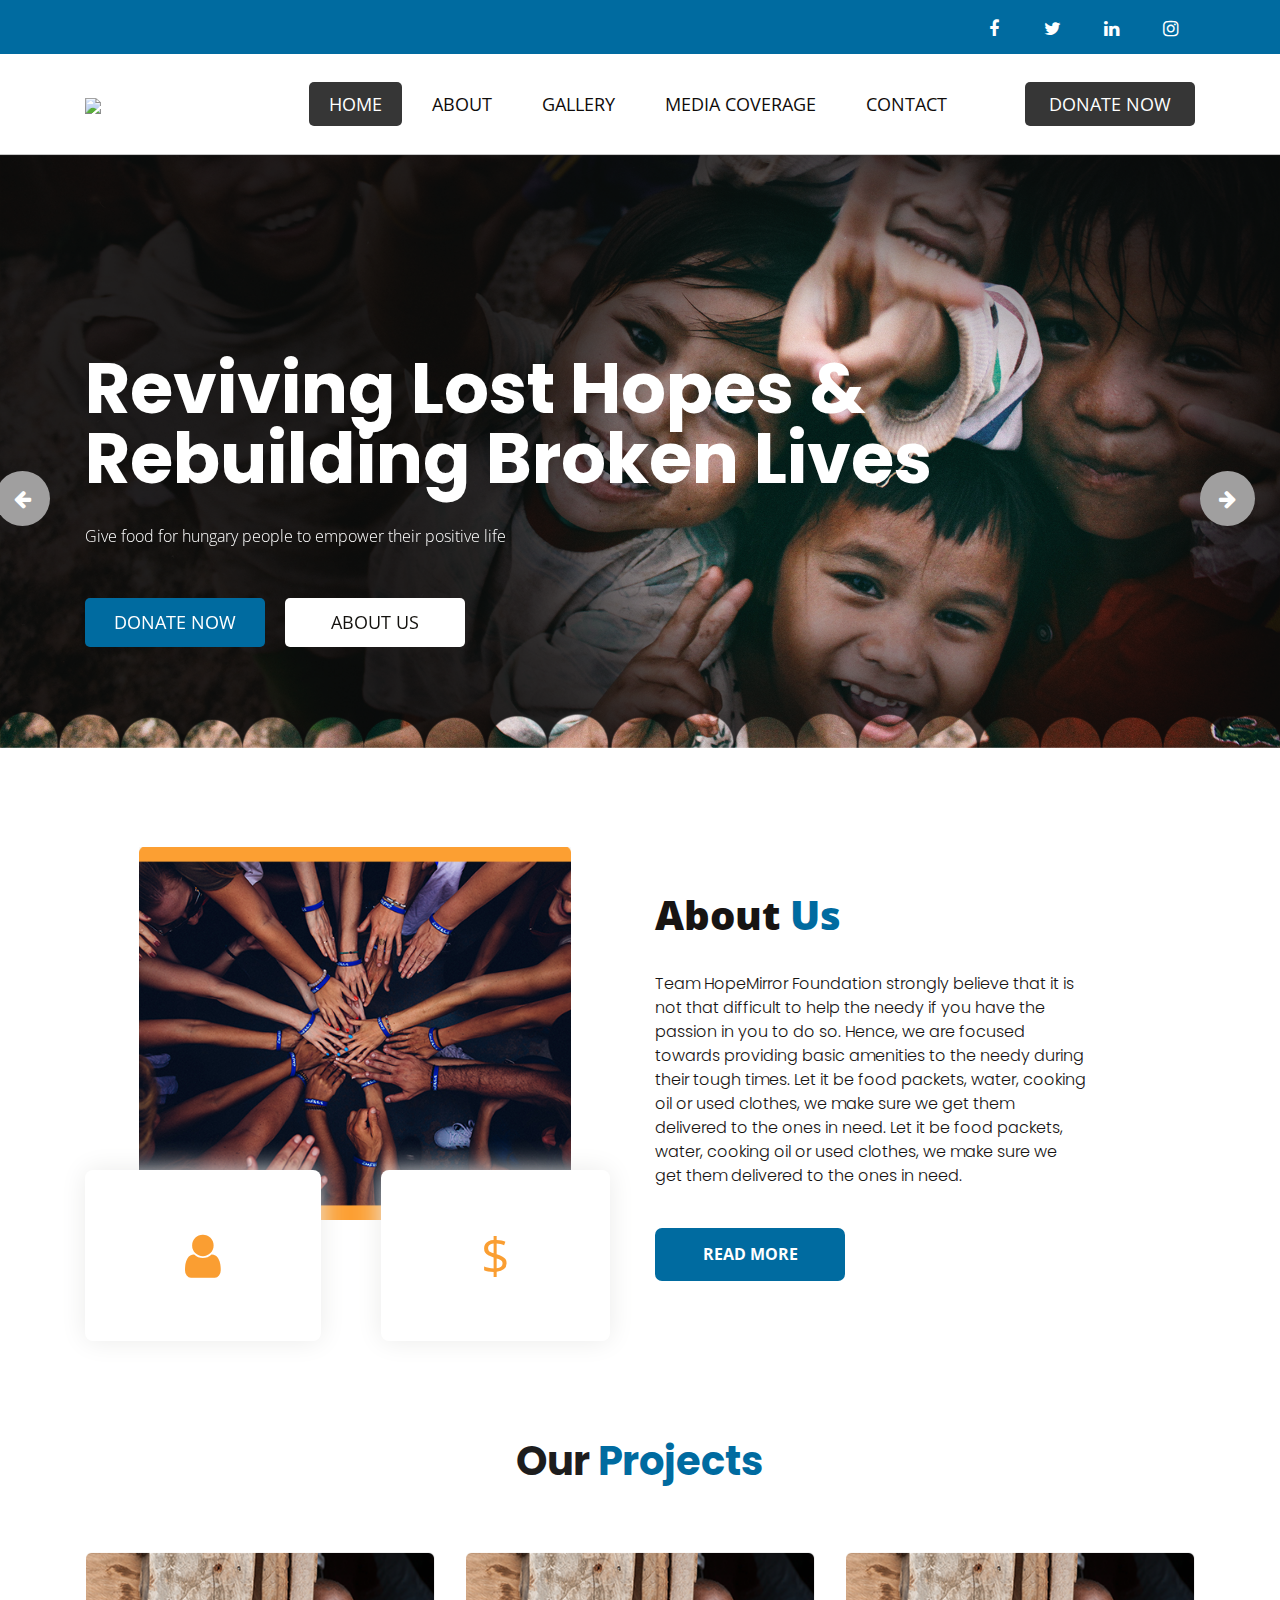
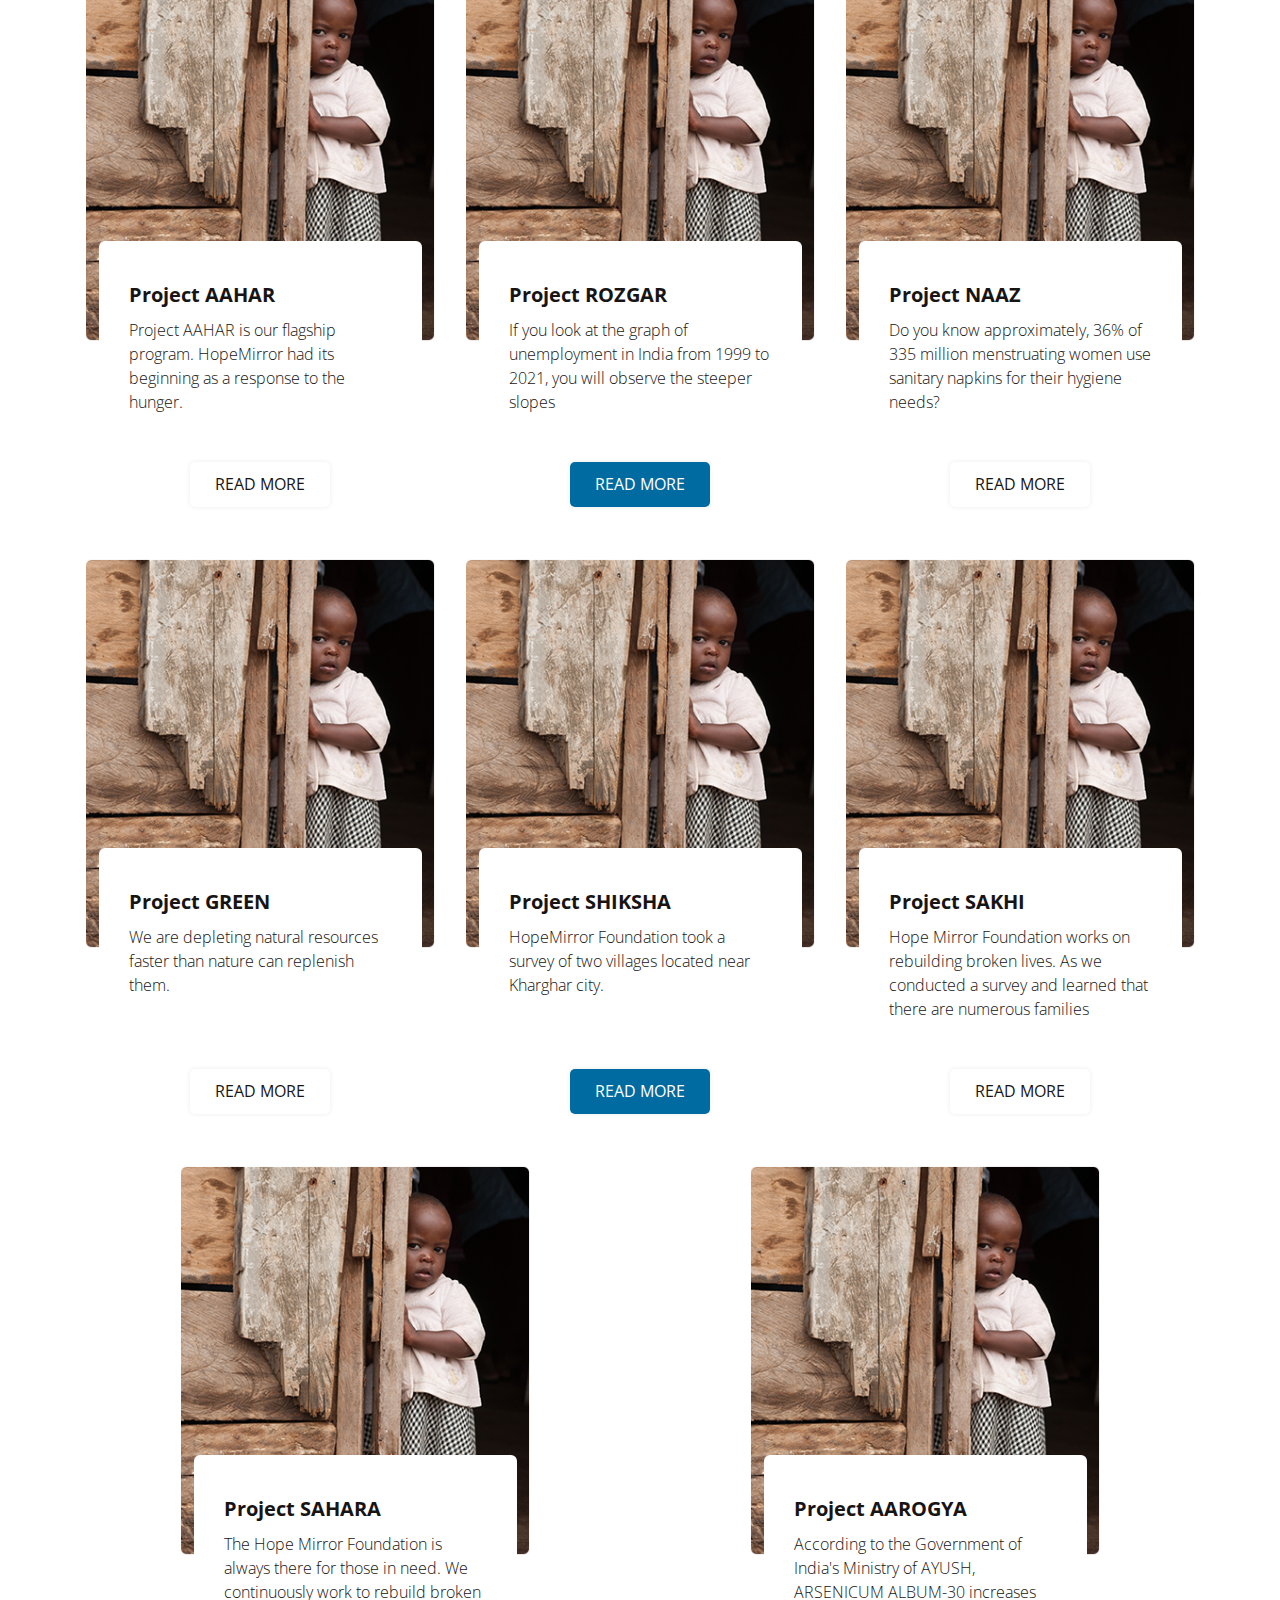
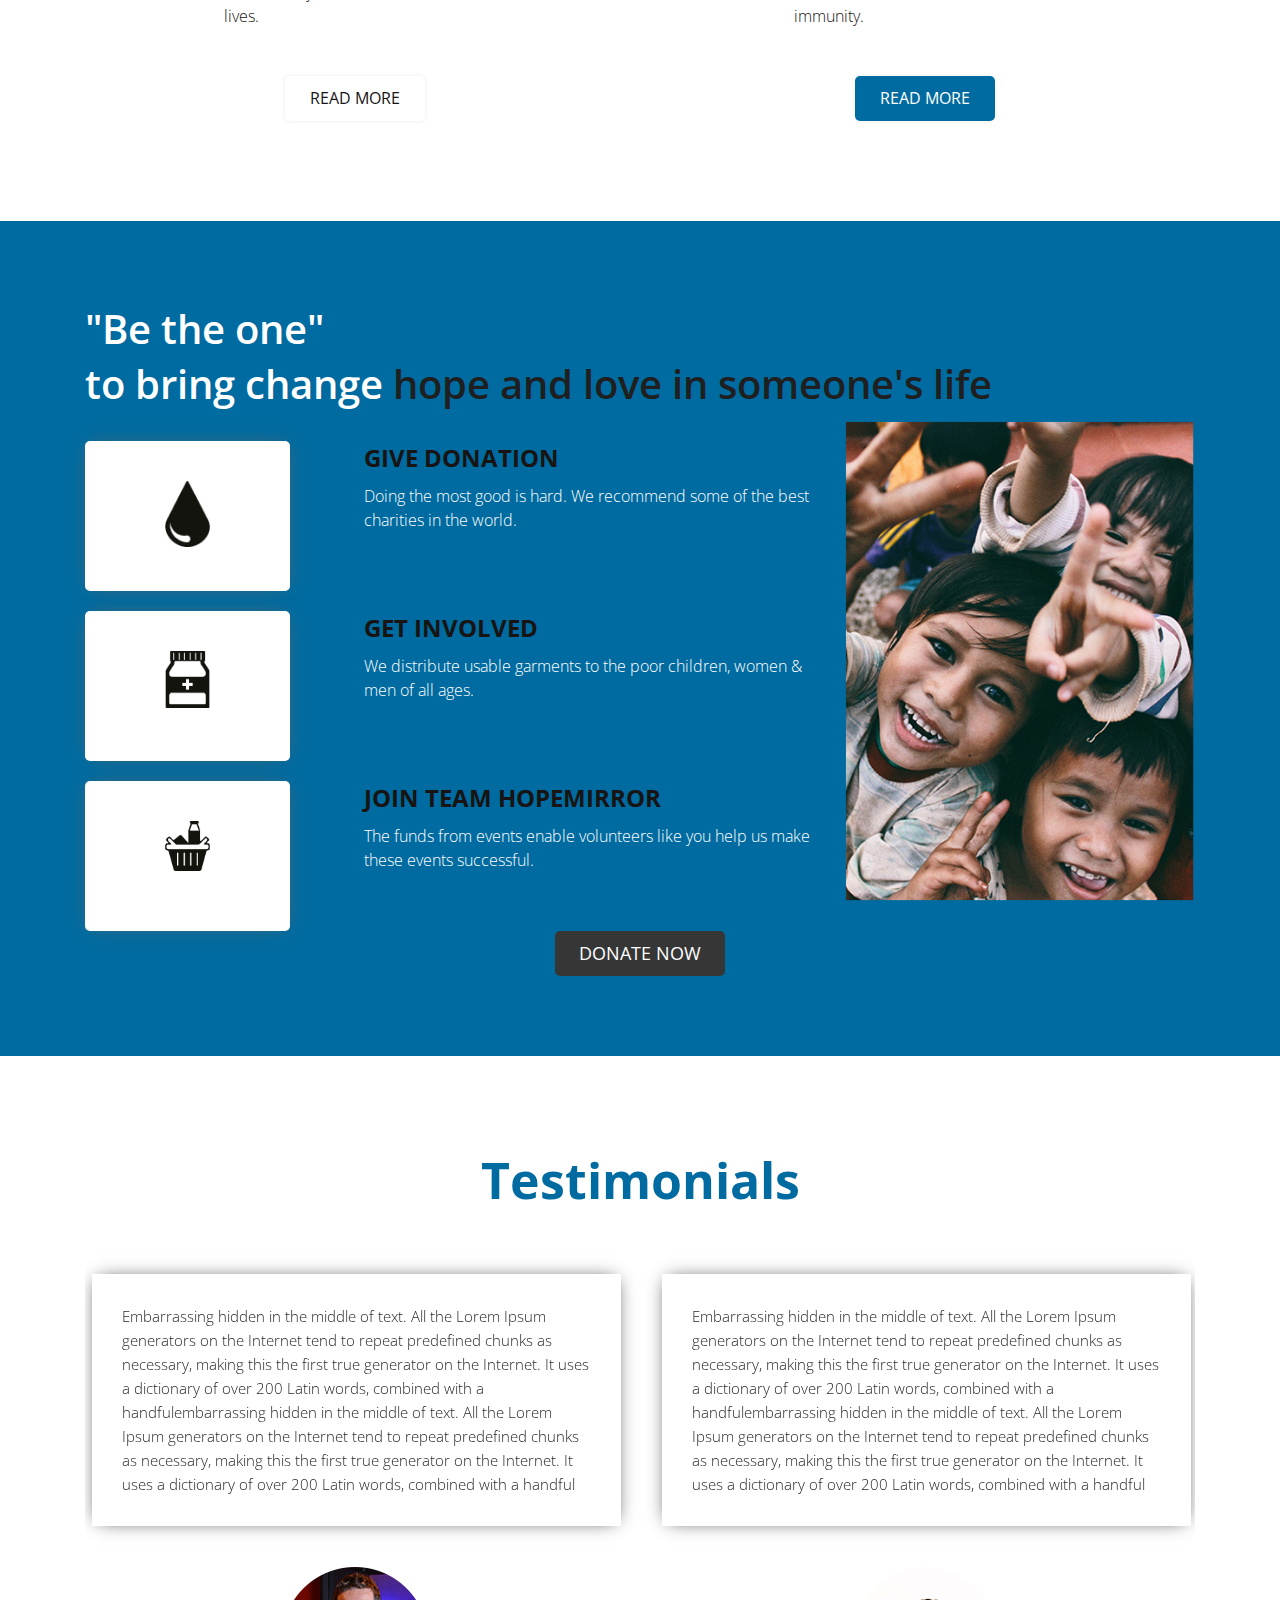
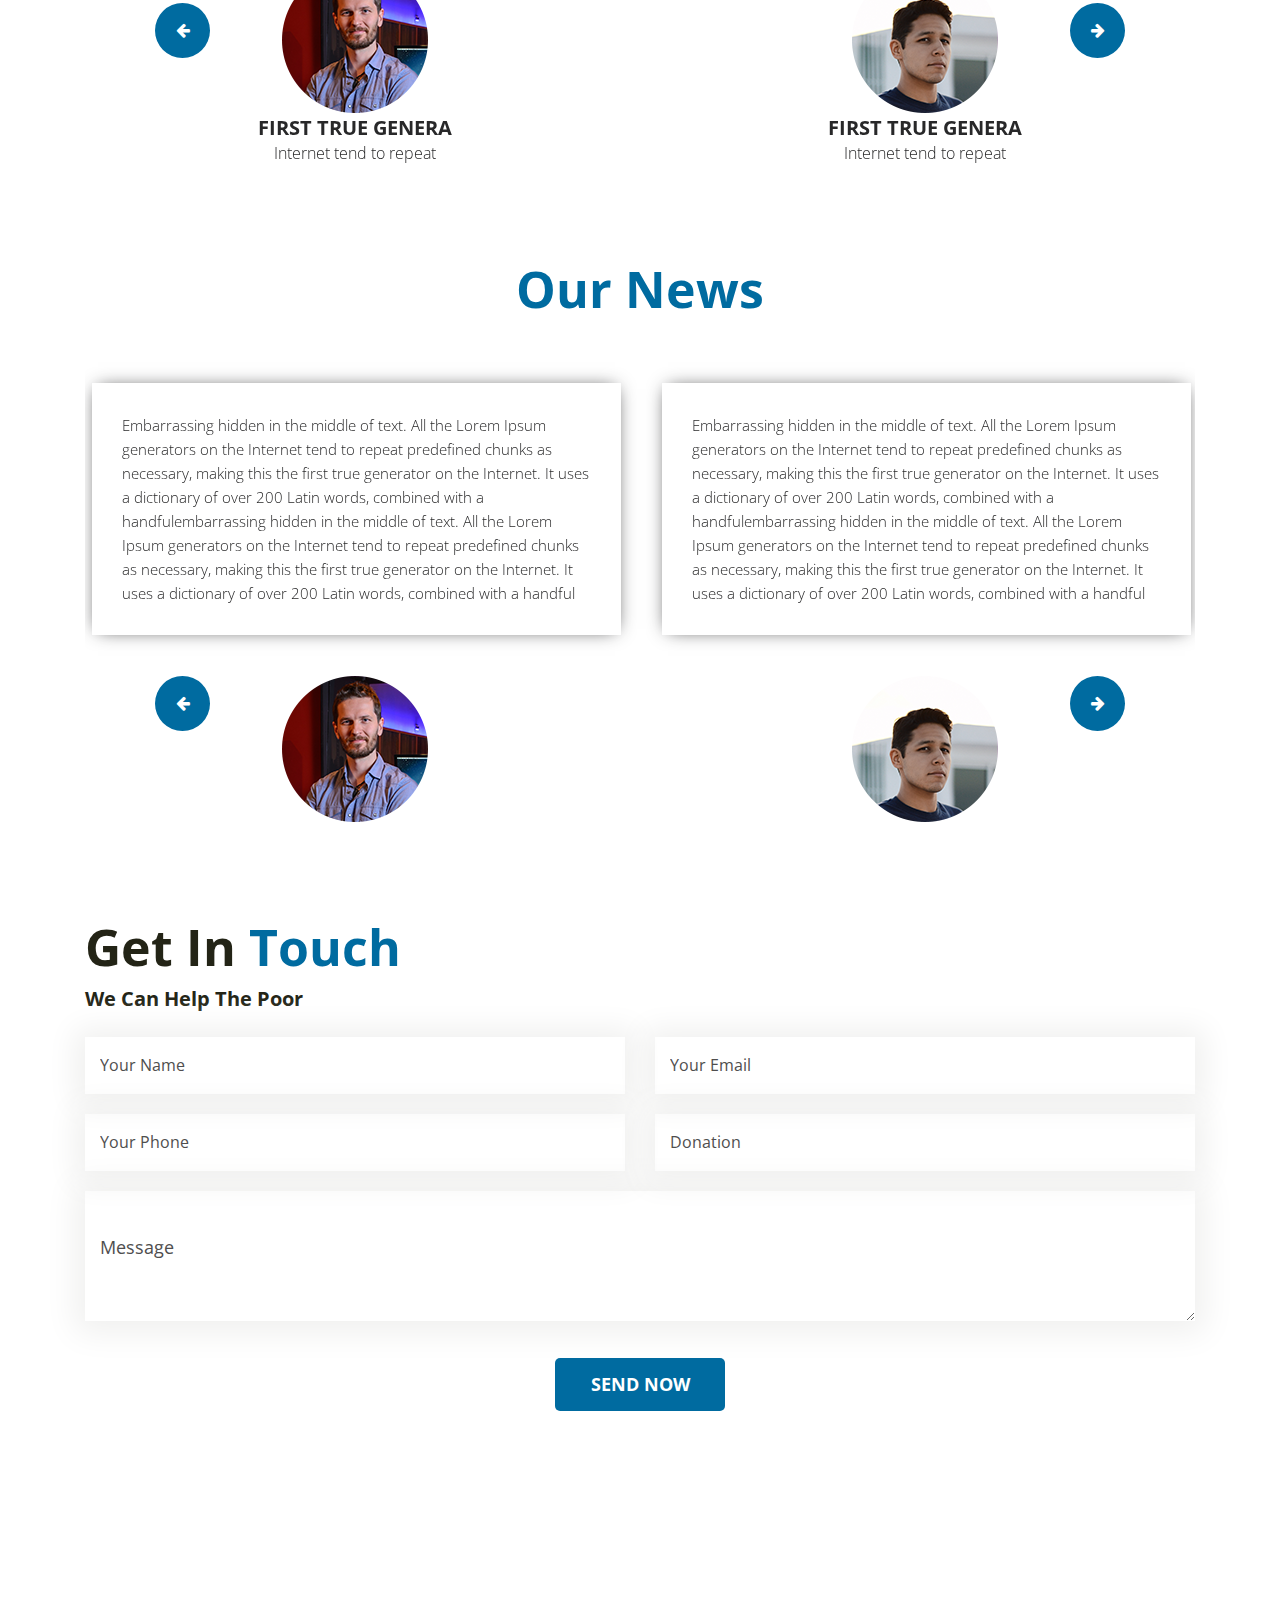
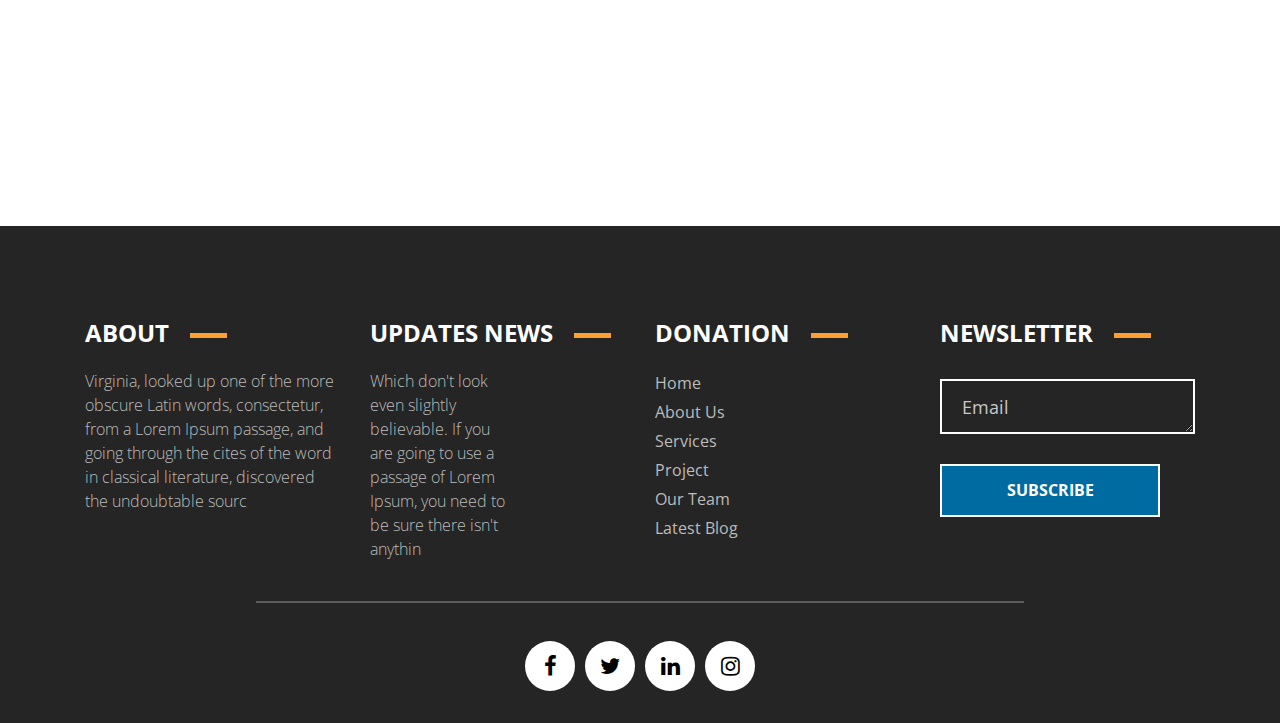
==== commit 590bf9c9: "bug fix in our news carousel" ====
--- a/index.html
+++ b/index.html
@@ -45,7 +45,7 @@
 
   <body>
     <!-- header top section start -->
-    <div class="header_top_section">
+    <div class="header_top_section navbar-upper">
       <div class="container">
         <div class="row">
           <div class="col-sm-12">
@@ -53,20 +53,20 @@
               <div class="call_text">
                 <a href="#">
                   <!-- <img src="images/map-icon.png" /> -->
-                  <span class="padding_15">Address : Loram Ipusm</span></a
-                >
+                  <span class="padding_15"></span
+                ></a>
               </div>
               <div class="call_text">
                 <a href="#">
                   <!-- <img src="images/call-icon.png" /> -->
-                  <span class="padding_15">CALL : +01 1234567890</span></a
-                >
+                  <span class="padding_15"></span
+                ></a>
               </div>
               <div class="call_text">
                 <a href="#">
                   <!-- <img src="images/mail-icon.png" /> -->
-                  <span class="padding_15">EMAIL : +01 1234567890</span></a
-                >
+                  <span class="padding_15"></span
+                ></a>
               </div>
               <div class="social_icon_top">
                 <ul>
@@ -637,9 +637,174 @@
         </div>
       </div>
     </div>
+
+    <div class="donatior_section layout_padding">
+      <div class="container">
+        <div class="row">
+          <div class="col-md-12">
+            <h1 class="donatior_taital">
+              <span style="color: #006ba0">Our News</span>
+            </h1>
+          </div>
+        </div>
+        <div id="my_slider1" class="carousel slide" data-ride="carousel">
+          <div class="carousel-inner">
+            <div class="carousel-item active">
+              <div class="donatior_section_2">
+                <div class="row">
+                  <div class="col-md-6">
+                    <p class="lorem_text">
+                      Embarrassing hidden in the middle of text. All the Lorem
+                      Ipsum generators on the Internet tend to repeat predefined
+                      chunks as necessary, making this the first true generator
+                      on the Internet. It uses a dictionary of over 200 Latin
+                      words, combined with a handfulembarrassing hidden in the
+                      middle of text. All the Lorem Ipsum generators on the
+                      Internet tend to repeat predefined chunks as necessary,
+                      making this the first true generator on the Internet. It
+                      uses a dictionary of over 200 Latin words, combined with a
+                      handful
+                    </p>
+                    <div class="client_img">
+                      <img src="images/client-img1.png" />
+                    </div>
+                    <!-- <h3 class="client_name">first true genera</h3>
+                    <p class="repeat_text">Internet tend to repeat</p> -->
+                  </div>
+                  <div class="col-md-6">
+                    <p class="lorem_text">
+                      Embarrassing hidden in the middle of text. All the Lorem
+                      Ipsum generators on the Internet tend to repeat predefined
+                      chunks as necessary, making this the first true generator
+                      on the Internet. It uses a dictionary of over 200 Latin
+                      words, combined with a handfulembarrassing hidden in the
+                      middle of text. All the Lorem Ipsum generators on the
+                      Internet tend to repeat predefined chunks as necessary,
+                      making this the first true generator on the Internet. It
+                      uses a dictionary of over 200 Latin words, combined with a
+                      handful
+                    </p>
+                    <div class="client_img">
+                      <img src="images/client-img2.png" />
+                    </div>
+                    <!-- <h3 class="client_name">first true genera</h3>
+                    <p class="repeat_text">Internet tend to repeat</p> -->
+                  </div>
+                </div>
+              </div>
+            </div>
+            <div class="carousel-item">
+              <div class="donatior_section_2">
+                <div class="row">
+                  <div class="col-md-6">
+                    <p class="lorem_text">
+                      Embarrassing hidden in the middle of text. All the Lorem
+                      Ipsum generators on the Internet tend to repeat predefined
+                      chunks as necessary, making this the first true generator
+                      on the Internet. It uses a dictionary of over 200 Latin
+                      words, combined with a handfulembarrassing hidden in the
+                      middle of text. All the Lorem Ipsum generators on the
+                      Internet tend to repeat predefined chunks as necessary,
+                      making this the first true generator on the Internet. It
+                      uses a dictionary of over 200 Latin words, combined with a
+                      handful
+                    </p>
+                    <div class="client_img">
+                      <img src="images/client-img1.png" />
+                    </div>
+                    <!-- <h3 class="client_name">first true genera</h3>
+                    <p class="repeat_text">Internet tend to repeat</p> -->
+                  </div>
+                  <div class="col-md-6">
+                    <p class="lorem_text">
+                      Embarrassing hidden in the middle of text. All the Lorem
+                      Ipsum generators on the Internet tend to repeat predefined
+                      chunks as necessary, making this the first true generator
+                      on the Internet. It uses a dictionary of over 200 Latin
+                      words, combined with a handfulembarrassing hidden in the
+                      middle of text. All the Lorem Ipsum generators on the
+                      Internet tend to repeat predefined chunks as necessary,
+                      making this the first true generator on the Internet. It
+                      uses a dictionary of over 200 Latin words, combined with a
+                      handful
+                    </p>
+                    <div class="client_img">
+                      <img src="images/client-img2.png" />
+                    </div>
+                    <!-- <h3 class="client_name">first true genera</h3>
+                    <p class="repeat_text">Internet tend to repeat</p> -->
+                  </div>
+                </div>
+              </div>
+            </div>
+            <div class="carousel-item">
+              <div class="donatior_section_2">
+                <div class="row">
+                  <div class="col-md-6">
+                    <p class="lorem_text">
+                      Embarrassing hidden in the middle of text. All the Lorem
+                      Ipsum generators on the Internet tend to repeat predefined
+                      chunks as necessary, making this the first true generator
+                      on the Internet. It uses a dictionary of over 200 Latin
+                      words, combined with a handfulembarrassing hidden in the
+                      middle of text. All the Lorem Ipsum generators on the
+                      Internet tend to repeat predefined chunks as necessary,
+                      making this the first true generator on the Internet. It
+                      uses a dictionary of over 200 Latin words, combined with a
+                      handful
+                    </p>
+                    <div class="client_img">
+                      <img src="images/client-img1.png" />
+                    </div>
+                    <!-- <h3 class="client_name">first true genera</h3>
+                    <p class="repeat_text">Internet tend to repeat</p> -->
+                  </div>
+                  <div class="col-md-6">
+                    <p class="lorem_text">
+                      Embarrassing hidden in the middle of text. All the Lorem
+                      Ipsum generators on the Internet tend to repeat predefined
+                      chunks as necessary, making this the first true generator
+                      on the Internet. It uses a dictionary of over 200 Latin
+                      words, combined with a handfulembarrassing hidden in the
+                      middle of text. All the Lorem Ipsum generators on the
+                      Internet tend to repeat predefined chunks as necessary,
+                      making this the first true generator on the Internet. It
+                      uses a dictionary of over 200 Latin words, combined with a
+                      handful
+                    </p>
+                    <div class="client_img">
+                      <img src="images/client-img2.png" />
+                    </div>
+                    <!-- <h3 class="client_name">first true genera</h3>
+                    <p class="repeat_text">Internet tend to repeat</p> -->
+                  </div>
+                </div>
+              </div>
+            </div>
+          </div>
+          <a
+            class="carousel-control-prev"
+            href="#my_slider1"
+            role="button"
+            data-slide="prev"
+          >
+            <i class="fa fa-arrow-left"></i>
+          </a>
+          <a
+            class="carousel-control-next"
+            href="#my_slider1"
+            role="button"
+            data-slide="next"
+          >
+            <i class="fa fa-arrow-right"></i>
+          </a>
+        </div>
+      </div>
+    </div>
+
     <!-- donatior section end -->
     <!-- news section start -->
-    <div class="news_section layout_padding">
+    <!-- <div class="news_section layout_padding">
       <div class="container">
         <div class="row">
           <div class="col-md-12">
@@ -675,7 +840,7 @@
           </div>
         </div>
       </div>
-    </div>
+    </div> -->
     <!-- news section end -->
 
     <!-- contact section start -->
--- a/css/style.css
+++ b/css/style.css
@@ -342,6 +342,10 @@
   padding: 0.5rem 0px;
 }
 
+.navbar-upper {
+  background-color: #006ba0;
+}
+
 .donate_bt {
   width: 170px;
   margin: 0 auto;
@@ -925,14 +929,37 @@
   top: 70%;
 }
 
+#my_slider1 a.carousel-control-prev {
+  position: absolute;
+  left: 70px;
+  top: 70%;
+}
+
 #my_slider a.carousel-control-next {
   position: absolute;
   right: 70px;
   top: 70%;
 }
 
+#my_slider1 a.carousel-control-next {
+  position: absolute;
+  right: 70px;
+  top: 70%;
+}
+
 #my_slider .carousel-control-prev,
 #my_slider .carousel-control-next {
+  width: 55px;
+  height: 55px;
+  background-color: #006ba0;
+  opacity: 1;
+  font-size: 16px;
+  color: #ffffff;
+  border-radius: 100%;
+}
+
+#my_slider1 .carousel-control-prev,
+#my_slider1 .carousel-control-next {
   width: 55px;
   height: 55px;
   background-color: #006ba0;
@@ -950,6 +977,13 @@
   color: #ffffff;
 }
 
+#my_slider1 .carousel-control-prev:hover,
+#my_slider1 .carousel-control-next:hover,
+#my_slider1 .carousel-control-prev:focus,
+#my_slider1 .carousel-control-next:focus {
+  background: #121111;
+  color: #ffffff;
+}
 /* donatior section end */
 
 /* contact section start */
